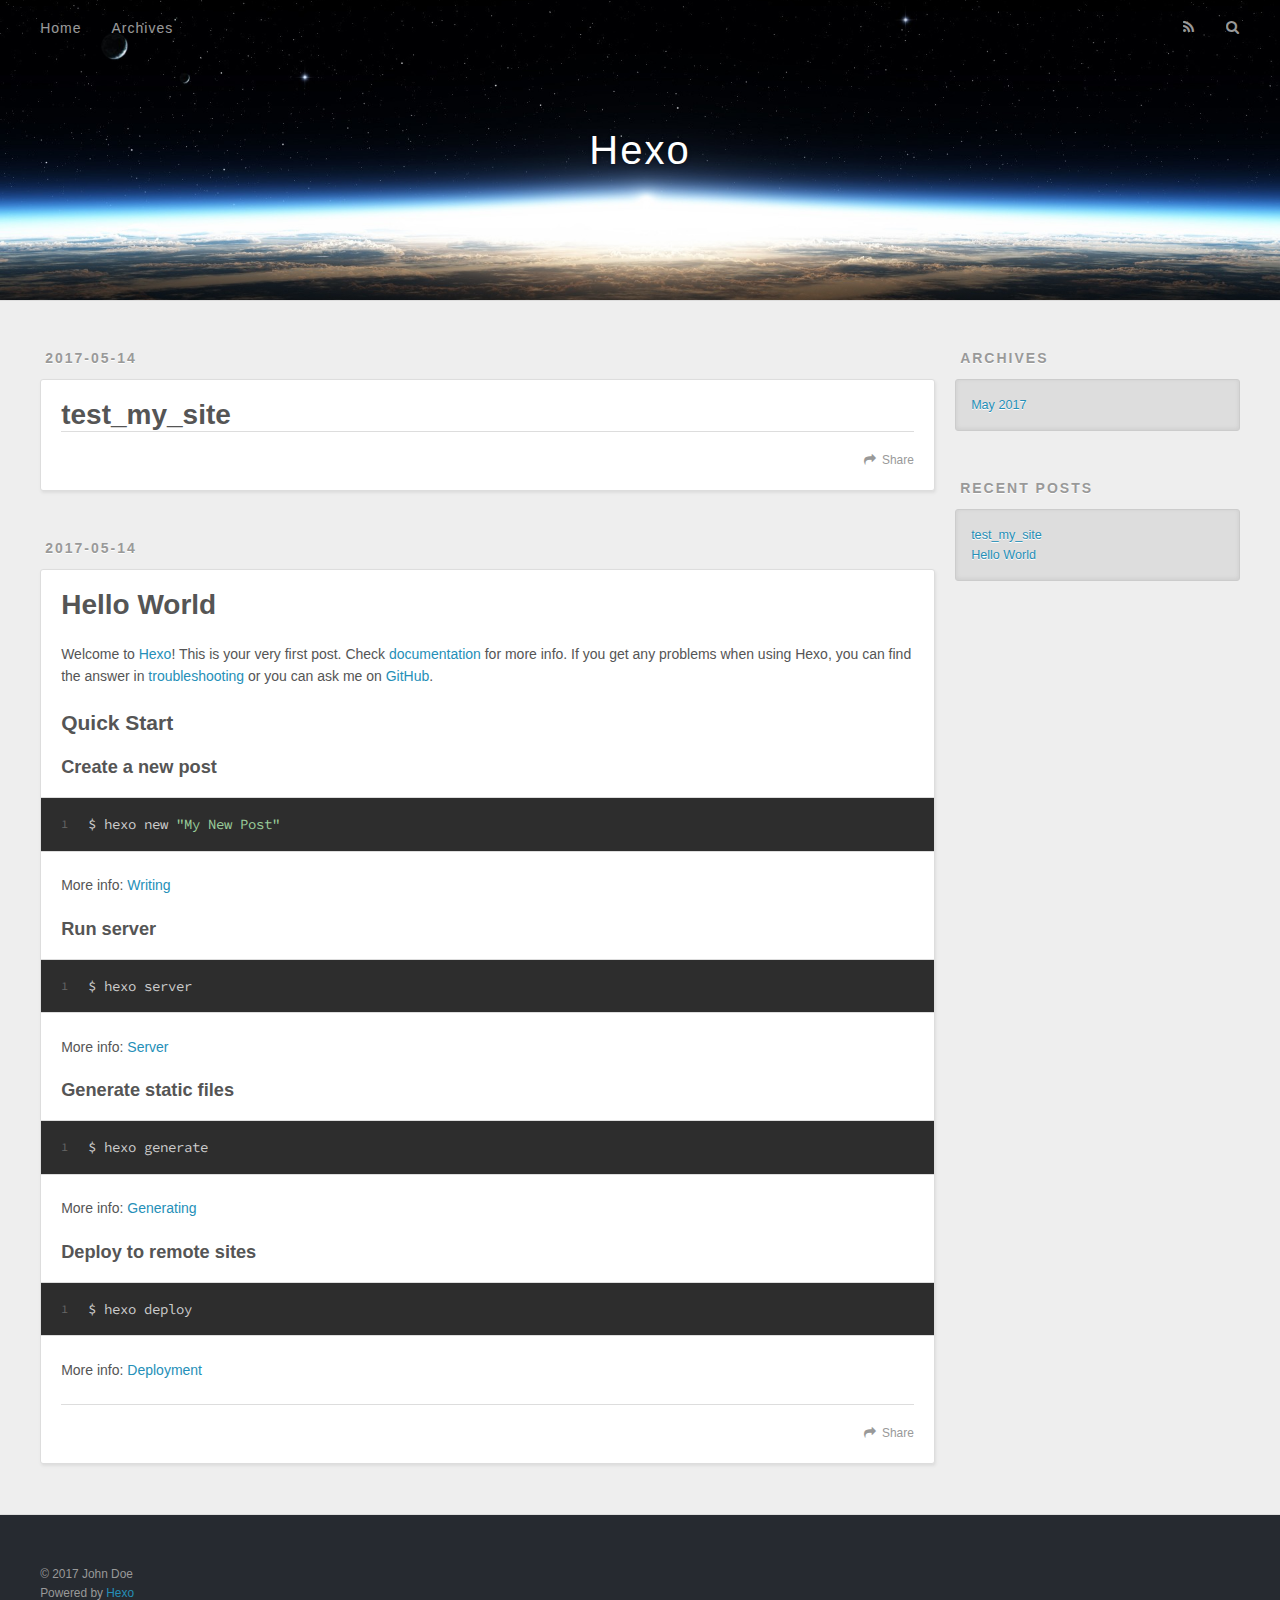
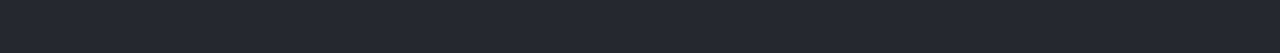
==== index.html @ 821f4740 "Site updated: 2017-05-14 15:27:19" ====
<!DOCTYPE html>
<html>
<head>
  <meta charset="utf-8">
  
  <title>Hexo</title>
  <meta name="viewport" content="width=device-width, initial-scale=1, maximum-scale=1">
  <meta property="og:type" content="website">
<meta property="og:title" content="Hexo">
<meta property="og:url" content="http://yoursite.com/index.html">
<meta property="og:site_name" content="Hexo">
<meta name="twitter:card" content="summary">
<meta name="twitter:title" content="Hexo">
  
    <link rel="alternate" href="/atom.xml" title="Hexo" type="application/atom+xml">
  
  
    <link rel="icon" href="/favicon.png">
  
  
    <link href="//fonts.googleapis.com/css?family=Source+Code+Pro" rel="stylesheet" type="text/css">
  
  <link rel="stylesheet" href="/css/style.css">
  

</head>

<body>
  <div id="container">
    <div id="wrap">
      <header id="header">
  <div id="banner"></div>
  <div id="header-outer" class="outer">
    <div id="header-title" class="inner">
      <h1 id="logo-wrap">
        <a href="/" id="logo">Hexo</a>
      </h1>
      
    </div>
    <div id="header-inner" class="inner">
      <nav id="main-nav">
        <a id="main-nav-toggle" class="nav-icon"></a>
        
          <a class="main-nav-link" href="/">Home</a>
        
          <a class="main-nav-link" href="/archives">Archives</a>
        
      </nav>
      <nav id="sub-nav">
        
          <a id="nav-rss-link" class="nav-icon" href="/atom.xml" title="RSS Feed"></a>
        
        <a id="nav-search-btn" class="nav-icon" title="Search"></a>
      </nav>
      <div id="search-form-wrap">
        <form action="//google.com/search" method="get" accept-charset="UTF-8" class="search-form"><input type="search" name="q" class="search-form-input" placeholder="Search"><button type="submit" class="search-form-submit">&#xF002;</button><input type="hidden" name="sitesearch" value="http://yoursite.com"></form>
      </div>
    </div>
  </div>
</header>
      <div class="outer">
        <section id="main">
  
    <article id="post-test-my-site" class="article article-type-post" itemscope itemprop="blogPost">
  <div class="article-meta">
    <a href="/2017/05/14/test-my-site/" class="article-date">
  <time datetime="2017-05-14T03:09:15.000Z" itemprop="datePublished">2017-05-14</time>
</a>
    
  </div>
  <div class="article-inner">
    
    
      <header class="article-header">
        
  
    <h1 itemprop="name">
      <a class="article-title" href="/2017/05/14/test-my-site/">test_my_site</a>
    </h1>
  

      </header>
    
    <div class="article-entry" itemprop="articleBody">
      
        
      
    </div>
    <footer class="article-footer">
      <a data-url="http://yoursite.com/2017/05/14/test-my-site/" data-id="cj2odo6770001tg55xmdi5996" class="article-share-link">Share</a>
      
      
    </footer>
  </div>
  
</article>


  
    <article id="post-hello-world" class="article article-type-post" itemscope itemprop="blogPost">
  <div class="article-meta">
    <a href="/2017/05/14/hello-world/" class="article-date">
  <time datetime="2017-05-14T03:07:50.000Z" itemprop="datePublished">2017-05-14</time>
</a>
    
  </div>
  <div class="article-inner">
    
    
      <header class="article-header">
        
  
    <h1 itemprop="name">
      <a class="article-title" href="/2017/05/14/hello-world/">Hello World</a>
    </h1>
  

      </header>
    
    <div class="article-entry" itemprop="articleBody">
      
        <p>Welcome to <a href="https://hexo.io/" target="_blank" rel="external">Hexo</a>! This is your very first post. Check <a href="https://hexo.io/docs/" target="_blank" rel="external">documentation</a> for more info. If you get any problems when using Hexo, you can find the answer in <a href="https://hexo.io/docs/troubleshooting.html" target="_blank" rel="external">troubleshooting</a> or you can ask me on <a href="https://github.com/hexojs/hexo/issues" target="_blank" rel="external">GitHub</a>.</p>
<h2 id="Quick-Start"><a href="#Quick-Start" class="headerlink" title="Quick Start"></a>Quick Start</h2><h3 id="Create-a-new-post"><a href="#Create-a-new-post" class="headerlink" title="Create a new post"></a>Create a new post</h3><figure class="highlight bash"><table><tr><td class="gutter"><pre><div class="line">1</div></pre></td><td class="code"><pre><div class="line">$ hexo new <span class="string">"My New Post"</span></div></pre></td></tr></table></figure>
<p>More info: <a href="https://hexo.io/docs/writing.html" target="_blank" rel="external">Writing</a></p>
<h3 id="Run-server"><a href="#Run-server" class="headerlink" title="Run server"></a>Run server</h3><figure class="highlight bash"><table><tr><td class="gutter"><pre><div class="line">1</div></pre></td><td class="code"><pre><div class="line">$ hexo server</div></pre></td></tr></table></figure>
<p>More info: <a href="https://hexo.io/docs/server.html" target="_blank" rel="external">Server</a></p>
<h3 id="Generate-static-files"><a href="#Generate-static-files" class="headerlink" title="Generate static files"></a>Generate static files</h3><figure class="highlight bash"><table><tr><td class="gutter"><pre><div class="line">1</div></pre></td><td class="code"><pre><div class="line">$ hexo generate</div></pre></td></tr></table></figure>
<p>More info: <a href="https://hexo.io/docs/generating.html" target="_blank" rel="external">Generating</a></p>
<h3 id="Deploy-to-remote-sites"><a href="#Deploy-to-remote-sites" class="headerlink" title="Deploy to remote sites"></a>Deploy to remote sites</h3><figure class="highlight bash"><table><tr><td class="gutter"><pre><div class="line">1</div></pre></td><td class="code"><pre><div class="line">$ hexo deploy</div></pre></td></tr></table></figure>
<p>More info: <a href="https://hexo.io/docs/deployment.html" target="_blank" rel="external">Deployment</a></p>

      
    </div>
    <footer class="article-footer">
      <a data-url="http://yoursite.com/2017/05/14/hello-world/" data-id="cj2odo6700000tg55n8n1qwb4" class="article-share-link">Share</a>
      
      
    </footer>
  </div>
  
</article>


  

</section>
        
          <aside id="sidebar">
  
    

  
    

  
    
  
    
  <div class="widget-wrap">
    <h3 class="widget-title">Archives</h3>
    <div class="widget">
      <ul class="archive-list"><li class="archive-list-item"><a class="archive-list-link" href="/archives/2017/05/">May 2017</a></li></ul>
    </div>
  </div>


  
    
  <div class="widget-wrap">
    <h3 class="widget-title">Recent Posts</h3>
    <div class="widget">
      <ul>
        
          <li>
            <a href="/2017/05/14/test-my-site/">test_my_site</a>
          </li>
        
          <li>
            <a href="/2017/05/14/hello-world/">Hello World</a>
          </li>
        
      </ul>
    </div>
  </div>

  
</aside>
        
      </div>
      <footer id="footer">
  
  <div class="outer">
    <div id="footer-info" class="inner">
      &copy; 2017 John Doe<br>
      Powered by <a href="http://hexo.io/" target="_blank">Hexo</a>
    </div>
  </div>
</footer>
    </div>
    <nav id="mobile-nav">
  
    <a href="/" class="mobile-nav-link">Home</a>
  
    <a href="/archives" class="mobile-nav-link">Archives</a>
  
</nav>
    

<script src="//ajax.googleapis.com/ajax/libs/jquery/2.0.3/jquery.min.js"></script>


  <link rel="stylesheet" href="/fancybox/jquery.fancybox.css">
  <script src="/fancybox/jquery.fancybox.pack.js"></script>


<script src="/js/script.js"></script>

  </div>
</body>
</html>
---- css/style.css ----
body {
  width: 100%;
}
body:before,
body:after {
  content: "";
  display: table;
}
body:after {
  clear: both;
}
html,
body,
div,
span,
applet,
object,
iframe,
h1,
h2,
h3,
h4,
h5,
h6,
p,
blockquote,
pre,
a,
abbr,
acronym,
address,
big,
cite,
code,
del,
dfn,
em,
img,
ins,
kbd,
q,
s,
samp,
small,
strike,
strong,
sub,
sup,
tt,
var,
dl,
dt,
dd,
ol,
ul,
li,
fieldset,
form,
label,
legend,
table,
caption,
tbody,
tfoot,
thead,
tr,
th,
td {
  margin: 0;
  padding: 0;
  border: 0;
  outline: 0;
  font-weight: inherit;
  font-style: inherit;
  font-family: inherit;
  font-size: 100%;
  vertical-align: baseline;
}
body {
  line-height: 1;
  color: #000;
  background: #fff;
}
ol,
ul {
  list-style: none;
}
table {
  border-collapse: separate;
  border-spacing: 0;
  vertical-align: middle;
}
caption,
th,
td {
  text-align: left;
  font-weight: normal;
  vertical-align: middle;
}
a img {
  border: none;
}
input,
button {
  margin: 0;
  padding: 0;
}
input::-moz-focus-inner,
button::-moz-focus-inner {
  border: 0;
  padding: 0;
}
@font-face {
  font-family: FontAwesome;
  font-style: normal;
  font-weight: normal;
  src: url("fonts/fontawesome-webfont.eot?v=#4.0.3");
  src: url("fonts/fontawesome-webfont.eot?#iefix&v=#4.0.3") format("embedded-opentype"), url("fonts/fontawesome-webfont.woff?v=#4.0.3") format("woff"), url("fonts/fontawesome-webfont.ttf?v=#4.0.3") format("truetype"), url("fonts/fontawesome-webfont.svg#fontawesomeregular?v=#4.0.3") format("svg");
}
html,
body,
#container {
  height: 100%;
}
body {
  background: #eee;
  font: 14px "Helvetica Neue", Helvetica, Arial, sans-serif;
  -webkit-text-size-adjust: 100%;
}
.outer {
  max-width: 1220px;
  margin: 0 auto;
  padding: 0 20px;
}
.outer:before,
.outer:after {
  content: "";
  display: table;
}
.outer:after {
  clear: both;
}
.inner {
  display: inline;
  float: left;
  width: 98.33333333333333%;
  margin: 0 0.833333333333333%;
}
.left,
.alignleft {
  float: left;
}
.right,
.alignright {
  float: right;
}
.clear {
  clear: both;
}
#container {
  position: relative;
}
.mobile-nav-on {
  overflow: hidden;
}
#wrap {
  height: 100%;
  width: 100%;
  position: absolute;
  top: 0;
  left: 0;
  -webkit-transition: 0.2s ease-out;
  -moz-transition: 0.2s ease-out;
  -ms-transition: 0.2s ease-out;
  transition: 0.2s ease-out;
  z-index: 1;
  background: #eee;
}
.mobile-nav-on #wrap {
  left: 280px;
}
@media screen and (min-width: 768px) {
  #main {
    display: inline;
    float: left;
    width: 73.33333333333333%;
    margin: 0 0.833333333333333%;
  }
}
.article-date,
.article-category-link,
.archive-year,
.widget-title {
  text-decoration: none;
  text-transform: uppercase;
  letter-spacing: 2px;
  color: #999;
  margin-bottom: 1em;
  margin-left: 5px;
  line-height: 1em;
  text-shadow: 0 1px #fff;
  font-weight: bold;
}
.article-inner,
.archive-article-inner {
  background: #fff;
  -webkit-box-shadow: 1px 2px 3px #ddd;
  box-shadow: 1px 2px 3px #ddd;
  border: 1px solid #ddd;
  border-radius: 3px;
}
.article-entry h1,
.widget h1 {
  font-size: 2em;
}
.article-entry h2,
.widget h2 {
  font-size: 1.5em;
}
.article-entry h3,
.widget h3 {
  font-size: 1.3em;
}
.article-entry h4,
.widget h4 {
  font-size: 1.2em;
}
.article-entry h5,
.widget h5 {
  font-size: 1em;
}
.article-entry h6,
.widget h6 {
  font-size: 1em;
  color: #999;
}
.article-entry hr,
.widget hr {
  border: 1px dashed #ddd;
}
.article-entry strong,
.widget strong {
  font-weight: bold;
}
.article-entry em,
.widget em,
.article-entry cite,
.widget cite {
  font-style: italic;
}
.article-entry sup,
.widget sup,
.article-entry sub,
.widget sub {
  font-size: 0.75em;
  line-height: 0;
  position: relative;
  vertical-align: baseline;
}
.article-entry sup,
.widget sup {
  top: -0.5em;
}
.article-entry sub,
.widget sub {
  bottom: -0.2em;
}
.article-entry small,
.widget small {
  font-size: 0.85em;
}
.article-entry acronym,
.widget acronym,
.article-entry abbr,
.widget abbr {
  border-bottom: 1px dotted;
}
.article-entry ul,
.widget ul,
.article-entry ol,
.widget ol,
.article-entry dl,
.widget dl {
  margin: 0 20px;
  line-height: 1.6em;
}
.article-entry ul ul,
.widget ul ul,
.article-entry ol ul,
.widget ol ul,
.article-entry ul ol,
.widget ul ol,
.article-entry ol ol,
.widget ol ol {
  margin-top: 0;
  margin-bottom: 0;
}
.article-entry ul,
.widget ul {
  list-style: disc;
}
.article-entry ol,
.widget ol {
  list-style: decimal;
}
.article-entry dt,
.widget dt {
  font-weight: bold;
}
#header {
  height: 300px;
  position: relative;
  border-bottom: 1px solid #ddd;
}
#header:before,
#header:after {
  content: "";
  position: absolute;
  left: 0;
  right: 0;
  height: 40px;
}
#header:before {
  top: 0;
  background: -webkit-linear-gradient(rgba(0,0,0,0.2), transparent);
  background: -moz-linear-gradient(rgba(0,0,0,0.2), transparent);
  background: -ms-linear-gradient(rgba(0,0,0,0.2), transparent);
  background: linear-gradient(rgba(0,0,0,0.2), transparent);
}
#header:after {
  bottom: 0;
  background: -webkit-linear-gradient(transparent, rgba(0,0,0,0.2));
  background: -moz-linear-gradient(transparent, rgba(0,0,0,0.2));
  background: -ms-linear-gradient(transparent, rgba(0,0,0,0.2));
  background: linear-gradient(transparent, rgba(0,0,0,0.2));
}
#header-outer {
  height: 100%;
  position: relative;
}
#header-inner {
  position: relative;
  overflow: hidden;
}
#banner {
  position: absolute;
  top: 0;
  left: 0;
  width: 100%;
  height: 100%;
  background: url("images/banner.jpg") center #000;
  -webkit-background-size: cover;
  -moz-background-size: cover;
  background-size: cover;
  z-index: -1;
}
#header-title {
  text-align: center;
  height: 40px;
  position: absolute;
  top: 50%;
  left: 0;
  margin-top: -20px;
}
#logo,
#subtitle {
  text-decoration: none;
  color: #fff;
  font-weight: 300;
  text-shadow: 0 1px 4px rgba(0,0,0,0.3);
}
#logo {
  font-size: 40px;
  line-height: 40px;
  letter-spacing: 2px;
}
#subtitle {
  font-size: 16px;
  line-height: 16px;
  letter-spacing: 1px;
}
#subtitle-wrap {
  margin-top: 16px;
}
#main-nav {
  float: left;
  margin-left: -15px;
}
.nav-icon,
.main-nav-link {
  float: left;
  color: #fff;
  opacity: 0.6;
  text-decoration: none;
  text-shadow: 0 1px rgba(0,0,0,0.2);
  -webkit-transition: opacity 0.2s;
  -moz-transition: opacity 0.2s;
  -ms-transition: opacity 0.2s;
  transition: opacity 0.2s;
  display: block;
  padding: 20px 15px;
}
.nav-icon:hover,
.main-nav-link:hover {
  opacity: 1;
}
.nav-icon {
  font-family: FontAwesome;
  text-align: center;
  font-size: 14px;
  width: 14px;
  height: 14px;
  padding: 20px 15px;
  position: relative;
  cursor: pointer;
}
.main-nav-link {
  font-weight: 300;
  letter-spacing: 1px;
}
@media screen and (max-width: 479px) {
  .main-nav-link {
    display: none;
  }
}
#main-nav-toggle {
  display: none;
}
#main-nav-toggle:before {
  content: "\f0c9";
}
@media screen and (max-width: 479px) {
  #main-nav-toggle {
    display: block;
  }
}
#sub-nav {
  float: right;
  margin-right: -15px;
}
#nav-rss-link:before {
  content: "\f09e";
}
#nav-search-btn:before {
  content: "\f002";
}
#search-form-wrap {
  position: absolute;
  top: 15px;
  width: 150px;
  height: 30px;
  right: -150px;
  opacity: 0;
  -webkit-transition: 0.2s ease-out;
  -moz-transition: 0.2s ease-out;
  -ms-transition: 0.2s ease-out;
  transition: 0.2s ease-out;
}
#search-form-wrap.on {
  opacity: 1;
  right: 0;
}
@media screen and (max-width: 479px) {
  #search-form-wrap {
    width: 100%;
    right: -100%;
  }
}
.search-form {
  position: absolute;
  top: 0;
  left: 0;
  right: 0;
  background: #fff;
  padding: 5px 15px;
  border-radius: 15px;
  -webkit-box-shadow: 0 0 10px rgba(0,0,0,0.3);
  box-shadow: 0 0 10px rgba(0,0,0,0.3);
}
.search-form-input {
  border: none;
  background: none;
  color: #555;
  width: 100%;
  font: 13px "Helvetica Neue", Helvetica, Arial, sans-serif;
  outline: none;
}
.search-form-input::-webkit-search-results-decoration,
.search-form-input::-webkit-search-cancel-button {
  -webkit-appearance: none;
}
.search-form-submit {
  position: absolute;
  top: 50%;
  right: 10px;
  margin-top: -7px;
  font: 13px FontAwesome;
  border: none;
  background: none;
  color: #bbb;
  cursor: pointer;
}
.search-form-submit:hover,
.search-form-submit:focus {
  color: #777;
}
.article {
  margin: 50px 0;
}
.article-inner {
  overflow: hidden;
}
.article-meta:before,
.article-meta:after {
  content: "";
  display: table;
}
.article-meta:after {
  clear: both;
}
.article-date {
  float: left;
}
.article-category {
  float: left;
  line-height: 1em;
  color: #ccc;
  text-shadow: 0 1px #fff;
  margin-left: 8px;
}
.article-category:before {
  content: "\2022";
}
.article-category-link {
  margin: 0 12px 1em;
}
.article-header {
  padding: 20px 20px 0;
}
.article-title {
  text-decoration: none;
  font-size: 2em;
  font-weight: bold;
  color: #555;
  line-height: 1.1em;
  -webkit-transition: color 0.2s;
  -moz-transition: color 0.2s;
  -ms-transition: color 0.2s;
  transition: color 0.2s;
}
a.article-title:hover {
  color: #258fb8;
}
.article-entry {
  color: #555;
  padding: 0 20px;
}
.article-entry:before,
.article-entry:after {
  content: "";
  display: table;
}
.article-entry:after {
  clear: both;
}
.article-entry p,
.article-entry table {
  line-height: 1.6em;
  margin: 1.6em 0;
}
.article-entry h1,
.article-entry h2,
.article-entry h3,
.article-entry h4,
.article-entry h5,
.article-entry h6 {
  font-weight: bold;
}
.article-entry h1,
.article-entry h2,
.article-entry h3,
.article-entry h4,
.article-entry h5,
.article-entry h6 {
  line-height: 1.1em;
  margin: 1.1em 0;
}
.article-entry a {
  color: #258fb8;
  text-decoration: none;
}
.article-entry a:hover {
  text-decoration: underline;
}
.article-entry ul,
.article-entry ol,
.article-entry dl {
  margin-top: 1.6em;
  margin-bottom: 1.6em;
}
.article-entry img,
.article-entry video {
  max-width: 100%;
  height: auto;
  display: block;
  margin: auto;
}
.article-entry iframe {
  border: none;
}
.article-entry table {
  width: 100%;
  border-collapse: collapse;
  border-spacing: 0;
}
.article-entry th {
  font-weight: bold;
  border-bottom: 3px solid #ddd;
  padding-bottom: 0.5em;
}
.article-entry td {
  border-bottom: 1px solid #ddd;
  padding: 10px 0;
}
.article-entry blockquote {
  font-family: Georgia, "Times New Roman", serif;
  font-size: 1.4em;
  margin: 1.6em 20px;
  text-align: center;
}
.article-entry blockquote footer {
  font-size: 14px;
  margin: 1.6em 0;
  font-family: "Helvetica Neue", Helvetica, Arial, sans-serif;
}
.article-entry blockquote footer cite:before {
  content: "—";
  padding: 0 0.5em;
}
.article-entry .pullquote {
  text-align: left;
  width: 45%;
  margin: 0;
}
.article-entry .pullquote.left {
  margin-left: 0.5em;
  margin-right: 1em;
}
.article-entry .pullquote.right {
  margin-right: 0.5em;
  margin-left: 1em;
}
.article-entry .caption {
  color: #999;
  display: block;
  font-size: 0.9em;
  margin-top: 0.5em;
  position: relative;
  text-align: center;
}
.article-entry .video-container {
  position: relative;
  padding-top: 56.25%;
  height: 0;
  overflow: hidden;
}
.article-entry .video-container iframe,
.article-entry .video-container object,
.article-entry .video-container embed {
  position: absolute;
  top: 0;
  left: 0;
  width: 100%;
  height: 100%;
  margin-top: 0;
}
.article-more-link a {
  display: inline-block;
  line-height: 1em;
  padding: 6px 15px;
  border-radius: 15px;
  background: #eee;
  color: #999;
  text-shadow: 0 1px #fff;
  text-decoration: none;
}
.article-more-link a:hover {
  background: #258fb8;
  color: #fff;
  text-decoration: none;
  text-shadow: 0 1px #1e7293;
}
.article-footer {
  font-size: 0.85em;
  line-height: 1.6em;
  border-top: 1px solid #ddd;
  padding-top: 1.6em;
  margin: 0 20px 20px;
}
.article-footer:before,
.article-footer:after {
  content: "";
  display: table;
}
.article-footer:after {
  clear: both;
}
.article-footer a {
  color: #999;
  text-decoration: none;
}
.article-footer a:hover {
  color: #555;
}
.article-tag-list-item {
  float: left;
  margin-right: 10px;
}
.article-tag-list-link:before {
  content: "#";
}
.article-comment-link {
  float: right;
}
.article-comment-link:before {
  content: "\f075";
  font-family: FontAwesome;
  padding-right: 8px;
}
.article-share-link {
  cursor: pointer;
  float: right;
  margin-left: 20px;
}
.article-share-link:before {
  content: "\f064";
  font-family: FontAwesome;
  padding-right: 6px;
}
#article-nav {
  position: relative;
}
#article-nav:before,
#article-nav:after {
  content: "";
  display: table;
}
#article-nav:after {
  clear: both;
}
@media screen and (min-width: 768px) {
  #article-nav {
    margin: 50px 0;
  }
  #article-nav:before {
    width: 8px;
    height: 8px;
    position: absolute;
    top: 50%;
    left: 50%;
    margin-top: -4px;
    margin-left: -4px;
    content: "";
    border-radius: 50%;
    background: #ddd;
    -webkit-box-shadow: 0 1px 2px #fff;
    box-shadow: 0 1px 2px #fff;
  }
}
.article-nav-link-wrap {
  text-decoration: none;
  text-shadow: 0 1px #fff;
  color: #999;
  -webkit-box-sizing: border-box;
  -moz-box-sizing: border-box;
  box-sizing: border-box;
  margin-top: 50px;
  text-align: center;
  display: block;
}
.article-nav-link-wrap:hover {
  color: #555;
}
@media screen and (min-width: 768px) {
  .article-nav-link-wrap {
    width: 50%;
    margin-top: 0;
  }
}
@media screen and (min-width: 768px) {
  #article-nav-newer {
    float: left;
    text-align: right;
    padding-right: 20px;
  }
}
@media screen and (min-width: 768px) {
  #article-nav-older {
    float: right;
    text-align: left;
    padding-left: 20px;
  }
}
.article-nav-caption {
  text-transform: uppercase;
  letter-spacing: 2px;
  color: #ddd;
  line-height: 1em;
  font-weight: bold;
}
#article-nav-newer .article-nav-caption {
  margin-right: -2px;
}
.article-nav-title {
  font-size: 0.85em;
  line-height: 1.6em;
  margin-top: 0.5em;
}
.article-share-box {
  position: absolute;
  display: none;
  background: #fff;
  -webkit-box-shadow: 1px 2px 10px rgba(0,0,0,0.2);
  box-shadow: 1px 2px 10px rgba(0,0,0,0.2);
  border-radius: 3px;
  margin-left: -145px;
  overflow: hidden;
  z-index: 1;
}
.article-share-box.on {
  display: block;
}
.article-share-input {
  width: 100%;
  background: none;
  -webkit-box-sizing: border-box;
  -moz-box-sizing: border-box;
  box-sizing: border-box;
  font: 14px "Helvetica Neue", Helvetica, Arial, sans-serif;
  padding: 0 15px;
  color: #555;
  outline: none;
  border: 1px solid #ddd;
  border-radius: 3px 3px 0 0;
  height: 36px;
  line-height: 36px;
}
.article-share-links {
  background: #eee;
}
.article-share-links:before,
.article-share-links:after {
  content: "";
  display: table;
}
.article-share-links:after {
  clear: both;
}
.article-share-twitter,
.article-share-facebook,
.article-share-pinterest,
.article-share-google {
  width: 50px;
  height: 36px;
  display: block;
  float: left;
  position: relative;
  color: #999;
  text-shadow: 0 1px #fff;
}
.article-share-twitter:before,
.article-share-facebook:before,
.article-share-pinterest:before,
.article-share-google:before {
  font-size: 20px;
  font-family: FontAwesome;
  width: 20px;
  height: 20px;
  position: absolute;
  top: 50%;
  left: 50%;
  margin-top: -10px;
  margin-left: -10px;
  text-align: center;
}
.article-share-twitter:hover,
.article-share-facebook:hover,
.article-share-pinterest:hover,
.article-share-google:hover {
  color: #fff;
}
.article-share-twitter:before {
  content: "\f099";
}
.article-share-twitter:hover {
  background: #00aced;
  text-shadow: 0 1px #008abe;
}
.article-share-facebook:before {
  content: "\f09a";
}
.article-share-facebook:hover {
  background: #3b5998;
  text-shadow: 0 1px #2f477a;
}
.article-share-pinterest:before {
  content: "\f0d2";
}
.article-share-pinterest:hover {
  background: #cb2027;
  text-shadow: 0 1px #a21a1f;
}
.article-share-google:before {
  content: "\f0d5";
}
.article-share-google:hover {
  background: #dd4b39;
  text-shadow: 0 1px #be3221;
}
.article-gallery {
  background: #000;
  position: relative;
}
.article-gallery-photos {
  position: relative;
  overflow: hidden;
}
.article-gallery-img {
  display: none;
  max-width: 100%;
}
.article-gallery-img:first-child {
  display: block;
}
.article-gallery-img.loaded {
  position: absolute;
  display: block;
}
.article-gallery-img img {
  display: block;
  max-width: 100%;
  margin: 0 auto;
}
#comments {
  background: #fff;
  -webkit-box-shadow: 1px 2px 3px #ddd;
  box-shadow: 1px 2px 3px #ddd;
  padding: 20px;
  border: 1px solid #ddd;
  border-radius: 3px;
  margin: 50px 0;
}
#comments a {
  color: #258fb8;
}
.archives-wrap {
  margin: 50px 0;
}
.archives:before,
.archives:after {
  content: "";
  display: table;
}
.archives:after {
  clear: both;
}
.archive-year-wrap {
  margin-bottom: 1em;
}
.archives {
  -webkit-column-gap: 10px;
  -moz-column-gap: 10px;
  column-gap: 10px;
}
@media screen and (min-width: 480px) and (max-width: 767px) {
  .archives {
    -webkit-column-count: 2;
    -moz-column-count: 2;
    column-count: 2;
  }
}
@media screen and (min-width: 768px) {
  .archives {
    -webkit-column-count: 3;
    -moz-column-count: 3;
    column-count: 3;
  }
}
.archive-article {
  -webkit-column-break-inside: avoid;
  page-break-inside: avoid;
  overflow: hidden;
  break-inside: avoid-column;
}
.archive-article-inner {
  padding: 10px;
  margin-bottom: 15px;
}
.archive-article-title {
  text-decoration: none;
  font-weight: bold;
  color: #555;
  -webkit-transition: color 0.2s;
  -moz-transition: color 0.2s;
  -ms-transition: color 0.2s;
  transition: color 0.2s;
  line-height: 1.6em;
}
.archive-article-title:hover {
  color: #258fb8;
}
.archive-article-footer {
  margin-top: 1em;
}
.archive-article-date {
  color: #999;
  text-decoration: none;
  font-size: 0.85em;
  line-height: 1em;
  margin-bottom: 0.5em;
  display: block;
}
#page-nav {
  margin: 50px auto;
  background: #fff;
  -webkit-box-shadow: 1px 2px 3px #ddd;
  box-shadow: 1px 2px 3px #ddd;
  border: 1px solid #ddd;
  border-radius: 3px;
  text-align: center;
  color: #999;
  overflow: hidden;
}
#page-nav:before,
#page-nav:after {
  content: "";
  display: table;
}
#page-nav:after {
  clear: both;
}
#page-nav a,
#page-nav span {
  padding: 10px 20px;
  line-height: 1;
  height: 2ex;
}
#page-nav a {
  color: #999;
  text-decoration: none;
}
#page-nav a:hover {
  background: #999;
  color: #fff;
}
#page-nav .prev {
  float: left;
}
#page-nav .next {
  float: right;
}
#page-nav .page-number {
  display: inline-block;
}
@media screen and (max-width: 479px) {
  #page-nav .page-number {
    display: none;
  }
}
#page-nav .current {
  color: #555;
  font-weight: bold;
}
#page-nav .space {
  color: #ddd;
}
#footer {
  background: #262a30;
  padding: 50px 0;
  border-top: 1px solid #ddd;
  color: #999;
}
#footer a {
  color: #258fb8;
  text-decoration: none;
}
#footer a:hover {
  text-decoration: underline;
}
#footer-info {
  line-height: 1.6em;
  font-size: 0.85em;
}
.article-entry pre,
.article-entry .highlight {
  background: #2d2d2d;
  margin: 0 -20px;
  padding: 15px 20px;
  border-style: solid;
  border-color: #ddd;
  border-width: 1px 0;
  overflow: auto;
  color: #ccc;
  line-height: 22.400000000000002px;
}
.article-entry .highlight .gutter pre,
.article-entry .gist .gist-file .gist-data .line-numbers {
  color: #666;
  font-size: 0.85em;
}
.article-entry pre,
.article-entry code {
  font-family: "Source Code Pro", Consolas, Monaco, Menlo, Consolas, monospace;
}
.article-entry code {
  background: #eee;
  text-shadow: 0 1px #fff;
  padding: 0 0.3em;
}
.article-entry pre code {
  background: none;
  text-shadow: none;
  padding: 0;
}
.article-entry .highlight pre {
  border: none;
  margin: 0;
  padding: 0;
}
.article-entry .highlight table {
  margin: 0;
  width: auto;
}
.article-entry .highlight td {
  border: none;
  padding: 0;
}
.article-entry .highlight figcaption {
  font-size: 0.85em;
  color: #999;
  line-height: 1em;
  margin-bottom: 1em;
}
.article-entry .highlight figcaption:before,
.article-entry .highlight figcaption:after {
  content: "";
  display: table;
}
.article-entry .highlight figcaption:after {
  clear: both;
}
.article-entry .highlight figcaption a {
  float: right;
}
.article-entry .highlight .gutter pre {
  text-align: right;
  padding-right: 20px;
}
.article-entry .highlight .line {
  height: 22.400000000000002px;
}
.article-entry .highlight .line.marked {
  background: #515151;
}
.article-entry .gist {
  margin: 0 -20px;
  border-style: solid;
  border-color: #ddd;
  border-width: 1px 0;
  background: #2d2d2d;
  padding: 15px 20px 15px 0;
}
.article-entry .gist .gist-file {
  border: none;
  font-family: "Source Code Pro", Consolas, Monaco, Menlo, Consolas, monospace;
  margin: 0;
}
.article-entry .gist .gist-file .gist-data {
  background: none;
  border: none;
}
.article-entry .gist .gist-file .gist-data .line-numbers {
  background: none;
  border: none;
  padding: 0 20px 0 0;
}
.article-entry .gist .gist-file .gist-data .line-data {
  padding: 0 !important;
}
.article-entry .gist .gist-file .highlight {
  margin: 0;
  padding: 0;
  border: none;
}
.article-entry .gist .gist-file .gist-meta {
  background: #2d2d2d;
  color: #999;
  font: 0.85em "Helvetica Neue", Helvetica, Arial, sans-serif;
  text-shadow: 0 0;
  padding: 0;
  margin-top: 1em;
  margin-left: 20px;
}
.article-entry .gist .gist-file .gist-meta a {
  color: #258fb8;
  font-weight: normal;
}
.article-entry .gist .gist-file .gist-meta a:hover {
  text-decoration: underline;
}
pre .comment,
pre .title {
  color: #999;
}
pre .variable,
pre .attribute,
pre .tag,
pre .regexp,
pre .ruby .constant,
pre .xml .tag .title,
pre .xml .pi,
pre .xml .doctype,
pre .html .doctype,
pre .css .id,
pre .css .class,
pre .css .pseudo {
  color: #f2777a;
}
pre .number,
pre .preprocessor,
pre .built_in,
pre .literal,
pre .params,
pre .constant {
  color: #f99157;
}
pre .class,
pre .ruby .class .title,
pre .css .rules .attribute {
  color: #9c9;
}
pre .string,
pre .value,
pre .inheritance,
pre .header,
pre .ruby .symbol,
pre .xml .cdata {
  color: #9c9;
}
pre .css .hexcolor {
  color: #6cc;
}
pre .function,
pre .python .decorator,
pre .python .title,
pre .ruby .function .title,
pre .ruby .title .keyword,
pre .perl .sub,
pre .javascript .title,
pre .coffeescript .title {
  color: #69c;
}
pre .keyword,
pre .javascript .function {
  color: #c9c;
}
@media screen and (max-width: 479px) {
  #mobile-nav {
    position: absolute;
    top: 0;
    left: 0;
    width: 280px;
    height: 100%;
    background: #191919;
    border-right: 1px solid #fff;
  }
}
@media screen and (max-width: 479px) {
  .mobile-nav-link {
    display: block;
    color: #999;
    text-decoration: none;
    padding: 15px 20px;
    font-weight: bold;
  }
  .mobile-nav-link:hover {
    color: #fff;
  }
}
@media screen and (min-width: 768px) {
  #sidebar {
    display: inline;
    float: left;
    width: 23.333333333333332%;
    margin: 0 0.833333333333333%;
  }
}
.widget-wrap {
  margin: 50px 0;
}
.widget {
  color: #777;
  text-shadow: 0 1px #fff;
  background: #ddd;
  -webkit-box-shadow: 0 -1px 4px #ccc inset;
  box-shadow: 0 -1px 4px #ccc inset;
  border: 1px solid #ccc;
  padding: 15px;
  border-radius: 3px;
}
.widget a {
  color: #258fb8;
  text-decoration: none;
}
.widget a:hover {
  text-decoration: underline;
}
.widget ul ul,
.widget ol ul,
.widget dl ul,
.widget ul ol,
.widget ol ol,
.widget dl ol,
.widget ul dl,
.widget ol dl,
.widget dl dl {
  margin-left: 15px;
  list-style: disc;
}
.widget {
  line-height: 1.6em;
  word-wrap: break-word;
  font-size: 0.9em;
}
.widget ul,
.widget ol {
  list-style: none;
  margin: 0;
}
.widget ul ul,
.widget ol ul,
.widget ul ol,
.widget ol ol {
  margin: 0 20px;
}
.widget ul ul,
.widget ol ul {
  list-style: disc;
}
.widget ul ol,
.widget ol ol {
  list-style: decimal;
}
.category-list-count,
.tag-list-count,
.archive-list-count {
  padding-left: 5px;
  color: #999;
  font-size: 0.85em;
}
.category-list-count:before,
.tag-list-count:before,
.archive-list-count:before {
  content: "(";
}
.category-list-count:after,
.tag-list-count:after,
.archive-list-count:after {
  content: ")";
}
.tagcloud a {
  margin-right: 5px;
  display: inline-block;
}
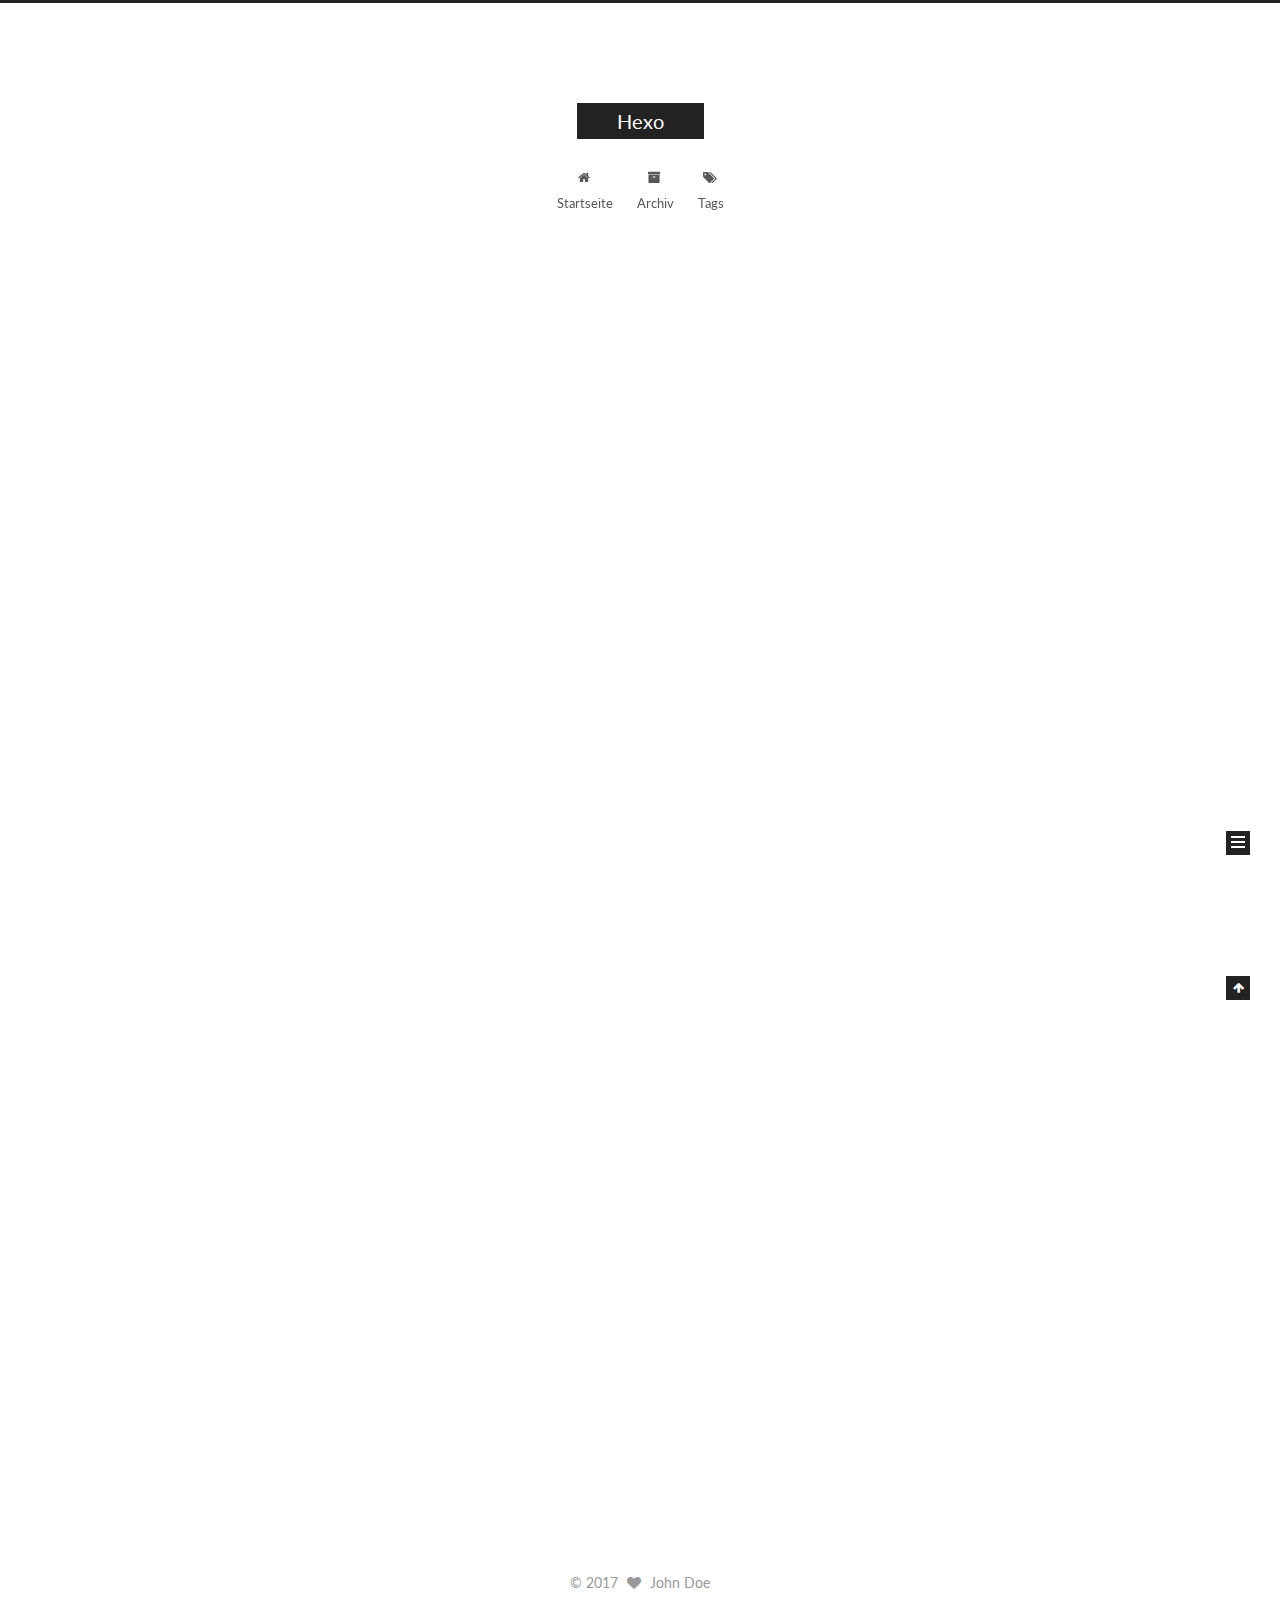
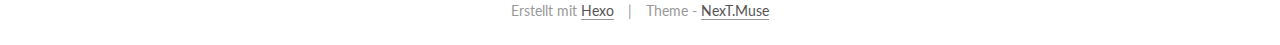
==== commit 3567cf57: "Site updated: 2017-05-22 14:53:18" ====
--- a/index.html
+++ b/index.html
@@ -1,125 +1,436 @@
-<!DOCTYPE html>
-<html>
+<!doctype html>
+
+
+
+  
+
+
+<html class="theme-next muse use-motion" lang="">
 <head>
-  <meta charset="utf-8">
-  
-  <title>Hexo</title>
-  <meta name="viewport" content="width=device-width, initial-scale=1, maximum-scale=1">
-  <meta property="og:type" content="website">
+  <meta charset="UTF-8"/>
+<meta http-equiv="X-UA-Compatible" content="IE=edge" />
+<meta name="viewport" content="width=device-width, initial-scale=1, maximum-scale=1"/>
+
+
+
+
+
+
+<meta http-equiv="Cache-Control" content="no-transform" />
+<meta http-equiv="Cache-Control" content="no-siteapp" />
+
+
+
+
+
+
+
+
+
+
+
+
+
+
+
+  
+  
+  <link href="/lib/fancybox/source/jquery.fancybox.css?v=2.1.5" rel="stylesheet" type="text/css" />
+
+
+
+
+  
+  
+  
+  
+
+  
+    
+    
+  
+
+  
+
+  
+
+  
+
+  
+
+  
+    
+    
+    <link href="//fonts.googleapis.com/css?family=Lato:300,300italic,400,400italic,700,700italic&subset=latin,latin-ext" rel="stylesheet" type="text/css">
+  
+
+
+
+
+
+
+<link href="/lib/font-awesome/css/font-awesome.min.css?v=4.6.2" rel="stylesheet" type="text/css" />
+
+<link href="/css/main.css?v=5.1.1" rel="stylesheet" type="text/css" />
+
+
+  <meta name="keywords" content="Hexo, NexT" />
+
+
+
+
+
+
+
+
+  <link rel="shortcut icon" type="image/x-icon" href="/favicon.ico?v=5.1.1" />
+
+
+
+
+
+
+<meta property="og:type" content="website">
 <meta property="og:title" content="Hexo">
 <meta property="og:url" content="http://yoursite.com/index.html">
 <meta property="og:site_name" content="Hexo">
 <meta name="twitter:card" content="summary">
 <meta name="twitter:title" content="Hexo">
-  
-    <link rel="alternate" href="/atom.xml" title="Hexo" type="application/atom+xml">
-  
-  
-    <link rel="icon" href="/favicon.png">
-  
-  
-    <link href="//fonts.googleapis.com/css?family=Source+Code+Pro" rel="stylesheet" type="text/css">
-  
-  <link rel="stylesheet" href="/css/style.css">
-  
-
+
+
+
+<script type="text/javascript" id="hexo.configurations">
+  var NexT = window.NexT || {};
+  var CONFIG = {
+    root: '/',
+    scheme: 'Muse',
+    sidebar: {"position":"left","display":"post","offset":12,"offset_float":0,"b2t":false,"scrollpercent":false},
+    fancybox: true,
+    motion: true,
+    duoshuo: {
+      userId: '0',
+      author: 'Author'
+    },
+    algolia: {
+      applicationID: '',
+      apiKey: '',
+      indexName: '',
+      hits: {"per_page":10},
+      labels: {"input_placeholder":"Search for Posts","hits_empty":"We didn't find any results for the search: ${query}","hits_stats":"${hits} results found in ${time} ms"}
+    }
+  };
+</script>
+
+
+
+  <link rel="canonical" href="http://yoursite.com/"/>
+
+
+
+
+
+  <title>Hexo</title>
 </head>
 
-<body>
-  <div id="container">
-    <div id="wrap">
-      <header id="header">
-  <div id="banner"></div>
-  <div id="header-outer" class="outer">
-    <div id="header-title" class="inner">
-      <h1 id="logo-wrap">
-        <a href="/" id="logo">Hexo</a>
-      </h1>
-      
-    </div>
-    <div id="header-inner" class="inner">
-      <nav id="main-nav">
-        <a id="main-nav-toggle" class="nav-icon"></a>
-        
-          <a class="main-nav-link" href="/">Home</a>
-        
-          <a class="main-nav-link" href="/archives">Archives</a>
-        
-      </nav>
-      <nav id="sub-nav">
-        
-          <a id="nav-rss-link" class="nav-icon" href="/atom.xml" title="RSS Feed"></a>
-        
-        <a id="nav-search-btn" class="nav-icon" title="Search"></a>
-      </nav>
-      <div id="search-form-wrap">
-        <form action="//google.com/search" method="get" accept-charset="UTF-8" class="search-form"><input type="search" name="q" class="search-form-input" placeholder="Search"><button type="submit" class="search-form-submit">&#xF002;</button><input type="hidden" name="sitesearch" value="http://yoursite.com"></form>
-      </div>
-    </div>
+<body itemscope itemtype="http://schema.org/WebPage" lang="">
+
+  
+
+
+
+
+
+
+
+
+
+
+
+
+
+
+
+  
+  
+    
+  
+
+  <div class="container sidebar-position-left 
+   page-home 
+ ">
+    <div class="headband"></div>
+
+    <header id="header" class="header" itemscope itemtype="http://schema.org/WPHeader">
+      <div class="header-inner"><div class="site-brand-wrapper">
+  <div class="site-meta ">
+    
+
+    <div class="custom-logo-site-title">
+      <a href="/"  class="brand" rel="start">
+        <span class="logo-line-before"><i></i></span>
+        <span class="site-title">Hexo</span>
+        <span class="logo-line-after"><i></i></span>
+      </a>
+    </div>
+      
+        <p class="site-subtitle"></p>
+      
   </div>
-</header>
-      <div class="outer">
-        <section id="main">
-  
-    <article id="post-test-my-site" class="article article-type-post" itemscope itemprop="blogPost">
-  <div class="article-meta">
-    <a href="/2017/05/14/test-my-site/" class="article-date">
-  <time datetime="2017-05-14T03:09:15.000Z" itemprop="datePublished">2017-05-14</time>
-</a>
-    
+
+  <div class="site-nav-toggle">
+    <button>
+      <span class="btn-bar"></span>
+      <span class="btn-bar"></span>
+      <span class="btn-bar"></span>
+    </button>
   </div>
-  <div class="article-inner">
-    
-    
-      <header class="article-header">
-        
-  
-    <h1 itemprop="name">
-      <a class="article-title" href="/2017/05/14/test-my-site/">test_my_site</a>
-    </h1>
-  
-
+</div>
+
+<nav class="site-nav">
+  
+
+  
+    <ul id="menu" class="menu">
+      
+        
+        <li class="menu-item menu-item-home">
+          <a href="/" rel="section">
+            
+              <i class="menu-item-icon fa fa-fw fa-home"></i> <br />
+            
+            Startseite
+          </a>
+        </li>
+      
+        
+        <li class="menu-item menu-item-archives">
+          <a href="/archives" rel="section">
+            
+              <i class="menu-item-icon fa fa-fw fa-archive"></i> <br />
+            
+            Archiv
+          </a>
+        </li>
+      
+        
+        <li class="menu-item menu-item-tags">
+          <a href="/tags" rel="section">
+            
+              <i class="menu-item-icon fa fa-fw fa-tags"></i> <br />
+            
+            Tags
+          </a>
+        </li>
+      
+
+      
+    </ul>
+  
+
+  
+</nav>
+
+
+
+ </div>
+    </header>
+
+    <main id="main" class="main">
+      <div class="main-inner">
+        <div class="content-wrap">
+          <div id="content" class="content">
+            
+  <section id="posts" class="posts-expand">
+    
+      
+
+  
+
+  
+  
+  
+
+  <article class="post post-type-normal " itemscope itemtype="http://schema.org/Article">
+    <link itemprop="mainEntityOfPage" href="http://yoursite.com/2017/05/14/test-my-site/">
+
+    <span hidden itemprop="author" itemscope itemtype="http://schema.org/Person">
+      <meta itemprop="name" content="John Doe">
+      <meta itemprop="description" content="">
+      <meta itemprop="image" content="/images/avatar.gif">
+    </span>
+
+    <span hidden itemprop="publisher" itemscope itemtype="http://schema.org/Organization">
+      <meta itemprop="name" content="Hexo">
+    </span>
+
+    
+      <header class="post-header">
+
+        
+        
+          <h1 class="post-title" itemprop="name headline">
+                
+                <a class="post-title-link" href="/2017/05/14/test-my-site/" itemprop="url">test_my_site</a></h1>
+        
+
+        <div class="post-meta">
+          <span class="post-time">
+            
+              <span class="post-meta-item-icon">
+                <i class="fa fa-calendar-o"></i>
+              </span>
+              
+                <span class="post-meta-item-text">Veröffentlicht am</span>
+              
+              <time title="Post created" itemprop="dateCreated datePublished" datetime="2017-05-14T11:09:15+08:00">
+                2017-05-14
+              </time>
+            
+
+            
+
+            
+          </span>
+
+          
+
+          
+            
+          
+
+          
+          
+
+          
+
+          
+
+          
+
+        </div>
       </header>
     
-    <div class="article-entry" itemprop="articleBody">
-      
-        
-      
-    </div>
-    <footer class="article-footer">
-      <a data-url="http://yoursite.com/2017/05/14/test-my-site/" data-id="cj2odo6770001tg55xmdi5996" class="article-share-link">Share</a>
-      
+
+    <div class="post-body" itemprop="articleBody">
+
+      
+      
+
+      
+        
+          
+            
+          
+        
+      
+    </div>
+
+    <div>
+      
+    </div>
+
+    <div>
+      
+    </div>
+
+    <div>
+      
+    </div>
+
+    <footer class="post-footer">
+      
+
+      
+
+      
+
+      
+      
+        <div class="post-eof"></div>
       
     </footer>
-  </div>
-  
-</article>
-
-
-  
-    <article id="post-hello-world" class="article article-type-post" itemscope itemprop="blogPost">
-  <div class="article-meta">
-    <a href="/2017/05/14/hello-world/" class="article-date">
-  <time datetime="2017-05-14T03:07:50.000Z" itemprop="datePublished">2017-05-14</time>
-</a>
-    
-  </div>
-  <div class="article-inner">
-    
-    
-      <header class="article-header">
-        
-  
-    <h1 itemprop="name">
-      <a class="article-title" href="/2017/05/14/hello-world/">Hello World</a>
-    </h1>
-  
-
+  </article>
+
+
+    
+      
+
+  
+
+  
+  
+  
+
+  <article class="post post-type-normal " itemscope itemtype="http://schema.org/Article">
+    <link itemprop="mainEntityOfPage" href="http://yoursite.com/2017/05/14/hello-world/">
+
+    <span hidden itemprop="author" itemscope itemtype="http://schema.org/Person">
+      <meta itemprop="name" content="John Doe">
+      <meta itemprop="description" content="">
+      <meta itemprop="image" content="/images/avatar.gif">
+    </span>
+
+    <span hidden itemprop="publisher" itemscope itemtype="http://schema.org/Organization">
+      <meta itemprop="name" content="Hexo">
+    </span>
+
+    
+      <header class="post-header">
+
+        
+        
+          <h1 class="post-title" itemprop="name headline">
+                
+                <a class="post-title-link" href="/2017/05/14/hello-world/" itemprop="url">Hello World</a></h1>
+        
+
+        <div class="post-meta">
+          <span class="post-time">
+            
+              <span class="post-meta-item-icon">
+                <i class="fa fa-calendar-o"></i>
+              </span>
+              
+                <span class="post-meta-item-text">Veröffentlicht am</span>
+              
+              <time title="Post created" itemprop="dateCreated datePublished" datetime="2017-05-14T11:07:50+08:00">
+                2017-05-14
+              </time>
+            
+
+            
+
+            
+          </span>
+
+          
+
+          
+            
+          
+
+          
+          
+
+          
+
+          
+
+          
+
+        </div>
       </header>
     
-    <div class="article-entry" itemprop="articleBody">
-      
-        <p>Welcome to <a href="https://hexo.io/" target="_blank" rel="external">Hexo</a>! This is your very first post. Check <a href="https://hexo.io/docs/" target="_blank" rel="external">documentation</a> for more info. If you get any problems when using Hexo, you can find the answer in <a href="https://hexo.io/docs/troubleshooting.html" target="_blank" rel="external">troubleshooting</a> or you can ask me on <a href="https://github.com/hexojs/hexo/issues" target="_blank" rel="external">GitHub</a>.</p>
+
+    <div class="post-body" itemprop="articleBody">
+
+      
+      
+
+      
+        
+          
+            <p>Welcome to <a href="https://hexo.io/" target="_blank" rel="external">Hexo</a>! This is your very first post. Check <a href="https://hexo.io/docs/" target="_blank" rel="external">documentation</a> for more info. If you get any problems when using Hexo, you can find the answer in <a href="https://hexo.io/docs/troubleshooting.html" target="_blank" rel="external">troubleshooting</a> or you can ask me on <a href="https://github.com/hexojs/hexo/issues" target="_blank" rel="external">GitHub</a>.</p>
 <h2 id="Quick-Start"><a href="#Quick-Start" class="headerlink" title="Quick Start"></a>Quick Start</h2><h3 id="Create-a-new-post"><a href="#Create-a-new-post" class="headerlink" title="Create a new post"></a>Create a new post</h3><figure class="highlight bash"><table><tr><td class="gutter"><pre><div class="line">1</div></pre></td><td class="code"><pre><div class="line">$ hexo new <span class="string">"My New Post"</span></div></pre></td></tr></table></figure>
 <p>More info: <a href="https://hexo.io/docs/writing.html" target="_blank" rel="external">Writing</a></p>
 <h3 id="Run-server"><a href="#Run-server" class="headerlink" title="Run server"></a>Run server</h3><figure class="highlight bash"><table><tr><td class="gutter"><pre><div class="line">1</div></pre></td><td class="code"><pre><div class="line">$ hexo server</div></pre></td></tr></table></figure>
@@ -129,92 +440,282 @@
 <h3 id="Deploy-to-remote-sites"><a href="#Deploy-to-remote-sites" class="headerlink" title="Deploy to remote sites"></a>Deploy to remote sites</h3><figure class="highlight bash"><table><tr><td class="gutter"><pre><div class="line">1</div></pre></td><td class="code"><pre><div class="line">$ hexo deploy</div></pre></td></tr></table></figure>
 <p>More info: <a href="https://hexo.io/docs/deployment.html" target="_blank" rel="external">Deployment</a></p>
 
-      
-    </div>
-    <footer class="article-footer">
-      <a data-url="http://yoursite.com/2017/05/14/hello-world/" data-id="cj2odo6700000tg55n8n1qwb4" class="article-share-link">Share</a>
-      
+          
+        
+      
+    </div>
+
+    <div>
+      
+    </div>
+
+    <div>
+      
+    </div>
+
+    <div>
+      
+    </div>
+
+    <footer class="post-footer">
+      
+
+      
+
+      
+
+      
+      
+        <div class="post-eof"></div>
       
     </footer>
+  </article>
+
+
+    
+  </section>
+
+  
+
+
+          </div>
+          
+
+
+          
+
+        </div>
+        
+          
+  
+  <div class="sidebar-toggle">
+    <div class="sidebar-toggle-line-wrap">
+      <span class="sidebar-toggle-line sidebar-toggle-line-first"></span>
+      <span class="sidebar-toggle-line sidebar-toggle-line-middle"></span>
+      <span class="sidebar-toggle-line sidebar-toggle-line-last"></span>
+    </div>
   </div>
-  
-</article>
-
-
-  
-
-</section>
-        
-          <aside id="sidebar">
-  
-    
-
-  
-    
-
-  
-    
-  
-    
-  <div class="widget-wrap">
-    <h3 class="widget-title">Archives</h3>
-    <div class="widget">
-      <ul class="archive-list"><li class="archive-list-item"><a class="archive-list-link" href="/archives/2017/05/">May 2017</a></li></ul>
-    </div>
+
+  <aside id="sidebar" class="sidebar">
+    <div class="sidebar-inner">
+
+      
+
+      
+
+      <section class="site-overview sidebar-panel sidebar-panel-active">
+        <div class="site-author motion-element" itemprop="author" itemscope itemtype="http://schema.org/Person">
+          <img class="site-author-image" itemprop="image"
+               src="/images/avatar.gif"
+               alt="John Doe" />
+          <p class="site-author-name" itemprop="name">John Doe</p>
+           
+              <p class="site-description motion-element" itemprop="description"></p>
+          
+        </div>
+        <nav class="site-state motion-element">
+
+          
+            <div class="site-state-item site-state-posts">
+              <a href="/archives">
+                <span class="site-state-item-count">2</span>
+                <span class="site-state-item-name">Artikel</span>
+              </a>
+            </div>
+          
+
+          
+
+          
+
+        </nav>
+
+        
+
+        <div class="links-of-author motion-element">
+          
+        </div>
+
+        
+        
+
+        
+        
+
+        
+
+
+      </section>
+
+      
+
+      
+
+    </div>
+  </aside>
+
+
+        
+      </div>
+    </main>
+
+    <footer id="footer" class="footer">
+      <div class="footer-inner">
+        <div class="copyright" >
+  
+  &copy; 
+  <span itemprop="copyrightYear">2017</span>
+  <span class="with-love">
+    <i class="fa fa-heart"></i>
+  </span>
+  <span class="author" itemprop="copyrightHolder">John Doe</span>
+</div>
+
+
+<div class="powered-by">
+  Erstellt mit  <a class="theme-link" href="https://hexo.io">Hexo</a>
+</div>
+
+<div class="theme-info">
+  Theme -
+  <a class="theme-link" href="https://github.com/iissnan/hexo-theme-next">
+    NexT.Muse
+  </a>
+</div>
+
+
+        
+
+        
+      </div>
+    </footer>
+
+    
+      <div class="back-to-top">
+        <i class="fa fa-arrow-up"></i>
+        
+      </div>
+    
+
   </div>
 
-
-  
-    
-  <div class="widget-wrap">
-    <h3 class="widget-title">Recent Posts</h3>
-    <div class="widget">
-      <ul>
-        
-          <li>
-            <a href="/2017/05/14/test-my-site/">test_my_site</a>
-          </li>
-        
-          <li>
-            <a href="/2017/05/14/hello-world/">Hello World</a>
-          </li>
-        
-      </ul>
-    </div>
-  </div>
-
-  
-</aside>
-        
-      </div>
-      <footer id="footer">
-  
-  <div class="outer">
-    <div id="footer-info" class="inner">
-      &copy; 2017 John Doe<br>
-      Powered by <a href="http://hexo.io/" target="_blank">Hexo</a>
-    </div>
-  </div>
-</footer>
-    </div>
-    <nav id="mobile-nav">
-  
-    <a href="/" class="mobile-nav-link">Home</a>
-  
-    <a href="/archives" class="mobile-nav-link">Archives</a>
-  
-</nav>
-    
-
-<script src="//ajax.googleapis.com/ajax/libs/jquery/2.0.3/jquery.min.js"></script>
-
-
-  <link rel="stylesheet" href="/fancybox/jquery.fancybox.css">
-  <script src="/fancybox/jquery.fancybox.pack.js"></script>
-
-
-<script src="/js/script.js"></script>
-
-  </div>
+  
+
+<script type="text/javascript">
+  if (Object.prototype.toString.call(window.Promise) !== '[object Function]') {
+    window.Promise = null;
+  }
+</script>
+
+
+
+
+
+
+
+
+
+  
+
+
+
+
+
+
+
+
+
+
+
+
+  
+  <script type="text/javascript" src="/lib/jquery/index.js?v=2.1.3"></script>
+
+  
+  <script type="text/javascript" src="/lib/fastclick/lib/fastclick.min.js?v=1.0.6"></script>
+
+  
+  <script type="text/javascript" src="/lib/jquery_lazyload/jquery.lazyload.js?v=1.9.7"></script>
+
+  
+  <script type="text/javascript" src="/lib/velocity/velocity.min.js?v=1.2.1"></script>
+
+  
+  <script type="text/javascript" src="/lib/velocity/velocity.ui.min.js?v=1.2.1"></script>
+
+  
+  <script type="text/javascript" src="/lib/fancybox/source/jquery.fancybox.pack.js?v=2.1.5"></script>
+
+
+  
+
+
+  <script type="text/javascript" src="/js/src/utils.js?v=5.1.1"></script>
+
+  <script type="text/javascript" src="/js/src/motion.js?v=5.1.1"></script>
+
+
+
+  
+  
+
+  
+
+  
+
+
+  <script type="text/javascript" src="/js/src/bootstrap.js?v=5.1.1"></script>
+
+
+
+  
+
+
+  
+
+
+
+
+	
+
+
+
+
+
+  
+
+
+
+
+
+  
+
+
+
+
+
+  
+
+
+
+
+
+
+  
+
+
+
+
+
+  
+
+  
+
+  
+
+  
+
+  
+
 </body>
-</html>+</html>
--- a/css/main.css
+++ b/css/main.css
@@ -0,0 +1,2547 @@
+/* normalize.css v3.0.2 | MIT License | git.io/normalize */
+html {
+  font-family: sans-serif; /* 1 */
+  -ms-text-size-adjust: 100%; /* 2 */
+  -webkit-text-size-adjust: 100%; /* 2 */
+}
+body {
+  margin: 0;
+}
+article,
+aside,
+details,
+figcaption,
+figure,
+footer,
+header,
+hgroup,
+main,
+menu,
+nav,
+section,
+summary {
+  display: block;
+}
+audio,
+canvas,
+progress,
+video {
+  display: inline-block; /* 1 */
+  vertical-align: baseline; /* 2 */
+}
+audio:not([controls]) {
+  display: none;
+  height: 0;
+}
+[hidden],
+template {
+  display: none;
+}
+a {
+  background-color: transparent;
+}
+a:active,
+a:hover {
+  outline: 0;
+}
+abbr[title] {
+  border-bottom: 1px dotted;
+}
+b,
+strong {
+  font-weight: bold;
+}
+dfn {
+  font-style: italic;
+}
+h1 {
+  font-size: 2em;
+  margin: 0.67em 0;
+}
+mark {
+  background: #ff0;
+  color: #000;
+}
+small {
+  font-size: 80%;
+}
+sub,
+sup {
+  font-size: 75%;
+  line-height: 0;
+  position: relative;
+  vertical-align: baseline;
+}
+sup {
+  top: -0.5em;
+}
+sub {
+  bottom: -0.25em;
+}
+img {
+  border: 0;
+}
+svg:not(:root) {
+  overflow: hidden;
+}
+figure {
+  margin: 1em 40px;
+}
+hr {
+  -moz-box-sizing: content-box;
+  box-sizing: content-box;
+  height: 0;
+}
+pre {
+  overflow: auto;
+}
+code,
+kbd,
+pre,
+samp {
+  font-family: monospace, monospace;
+  font-size: 1em;
+}
+button,
+input,
+optgroup,
+select,
+textarea {
+  color: inherit; /* 1 */
+  font: inherit; /* 2 */
+  margin: 0; /* 3 */
+}
+button {
+  overflow: visible;
+}
+button,
+select {
+  text-transform: none;
+}
+button,
+html input[type="button"],
+input[type="reset"],
+input[type="submit"] {
+  -webkit-appearance: button; /* 2 */
+  cursor: pointer; /* 3 */
+}
+button[disabled],
+html input[disabled] {
+  cursor: default;
+}
+button::-moz-focus-inner,
+input::-moz-focus-inner {
+  border: 0;
+  padding: 0;
+}
+input {
+  line-height: normal;
+}
+input[type="checkbox"],
+input[type="radio"] {
+  box-sizing: border-box; /* 1 */
+  padding: 0; /* 2 */
+}
+input[type="number"]::-webkit-inner-spin-button,
+input[type="number"]::-webkit-outer-spin-button {
+  height: auto;
+}
+input[type="search"] {
+  -webkit-appearance: textfield; /* 1 */
+  -moz-box-sizing: content-box;
+  -webkit-box-sizing: content-box; /* 2 */
+  box-sizing: content-box;
+}
+input[type="search"]::-webkit-search-cancel-button,
+input[type="search"]::-webkit-search-decoration {
+  -webkit-appearance: none;
+}
+fieldset {
+  border: 1px solid #c0c0c0;
+  margin: 0 2px;
+  padding: 0.35em 0.625em 0.75em;
+}
+legend {
+  border: 0; /* 1 */
+  padding: 0; /* 2 */
+}
+textarea {
+  overflow: auto;
+}
+optgroup {
+  font-weight: bold;
+}
+table {
+  border-collapse: collapse;
+  border-spacing: 0;
+}
+td,
+th {
+  padding: 0;
+}
+::selection {
+  background: #262a30;
+  color: #fff;
+}
+body {
+  position: relative;
+  font-family: 'Lato', "PingFang SC", "Microsoft YaHei", sans-serif;
+  font-size: 14px;
+  line-height: 2;
+  color: #555;
+  background: #fff;
+}
+@media (max-width: 767px) {
+  body {
+    padding-right: 0 !important;
+  }
+}
+@media (min-width: 768px) and (max-width: 991px) {
+  body {
+    padding-right: 0 !important;
+  }
+}
+@media (min-width: 1600px) {
+  body {
+    font-size: 16px;
+  }
+}
+h1,
+h2,
+h3,
+h4,
+h5,
+h6 {
+  margin: 0;
+  padding: 0;
+  font-weight: bold;
+  line-height: 1.5;
+  font-family: 'Lato', "PingFang SC", "Microsoft YaHei", sans-serif;
+}
+h2,
+h3,
+h4,
+h5,
+h6 {
+  margin: 20px 0 15px;
+}
+h1 {
+  font-size: 22px;
+}
+@media (max-width: 767px) {
+  h1 {
+    font-size: 18px;
+  }
+}
+h2 {
+  font-size: 20px;
+}
+@media (max-width: 767px) {
+  h2 {
+    font-size: 16px;
+  }
+}
+h3 {
+  font-size: 18px;
+}
+@media (max-width: 767px) {
+  h3 {
+    font-size: 14px;
+  }
+}
+h4 {
+  font-size: 16px;
+}
+@media (max-width: 767px) {
+  h4 {
+    font-size: 12px;
+  }
+}
+h5 {
+  font-size: 14px;
+}
+@media (max-width: 767px) {
+  h5 {
+    font-size: 10px;
+  }
+}
+h6 {
+  font-size: 12px;
+}
+@media (max-width: 767px) {
+  h6 {
+    font-size: 8px;
+  }
+}
+p {
+  margin: 0 0 25px 0;
+}
+a {
+  color: #555;
+  text-decoration: none;
+  border-bottom: 1px solid #999;
+  word-wrap: break-word;
+}
+a:hover {
+  color: #222;
+  border-bottom-color: #222;
+}
+blockquote {
+  margin: 0;
+  padding: 0;
+}
+img {
+  display: block;
+  margin: auto;
+  max-width: 100%;
+  height: auto;
+}
+hr {
+  margin: 40px 0;
+  height: 3px;
+  border: none;
+  background-color: #ddd;
+  background-image: repeating-linear-gradient(-45deg, #fff, #fff 4px, transparent 4px, transparent 8px);
+}
+blockquote {
+  padding: 0 15px;
+  color: #666;
+  border-left: 4px solid #ddd;
+}
+blockquote cite::before {
+  content: "-";
+  padding: 0 5px;
+}
+dt {
+  font-weight: 700;
+}
+dd {
+  margin: 0;
+  padding: 0;
+}
+.text-left {
+  text-align: left;
+}
+.text-center {
+  text-align: center;
+}
+.text-right {
+  text-align: right;
+}
+.text-justify {
+  text-align: justify;
+}
+.text-nowrap {
+  white-space: nowrap;
+}
+.text-lowercase {
+  text-transform: lowercase;
+}
+.text-uppercase {
+  text-transform: uppercase;
+}
+.text-capitalize {
+  text-transform: capitalize;
+}
+.center-block {
+  display: block;
+  margin-left: auto;
+  margin-right: auto;
+}
+.clearfix:before,
+.clearfix:after {
+  content: " ";
+  display: table;
+}
+.clearfix:after {
+  clear: both;
+}
+.pullquote {
+  width: 45%;
+}
+.pullquote.left {
+  float: left;
+  margin-left: 5px;
+  margin-right: 10px;
+}
+.pullquote.right {
+  float: right;
+  margin-left: 10px;
+  margin-right: 5px;
+}
+.affix.affix.affix {
+  position: fixed;
+}
+.translation {
+  margin-top: -20px;
+  font-size: 14px;
+  color: #999;
+}
+.scrollbar-measure {
+  width: 100px;
+  height: 100px;
+  overflow: scroll;
+  position: absolute;
+  top: -9999px;
+}
+.use-motion .motion-element {
+  opacity: 0;
+}
+table {
+  margin: 20px 0;
+  width: 100%;
+  border-collapse: collapse;
+  border-spacing: 0;
+  border: 1px solid #ddd;
+  font-size: 14px;
+  table-layout: fixed;
+  word-wrap: break-all;
+}
+table>tbody>tr:nth-of-type(odd) {
+  background-color: #f9f9f9;
+}
+table>tbody>tr:hover {
+  background-color: #f5f5f5;
+}
+caption,
+th,
+td {
+  padding: 8px;
+  text-align: left;
+  vertical-align: middle;
+  font-weight: normal;
+}
+th,
+td {
+  border-bottom: 3px solid #ddd;
+  border-right: 1px solid #eee;
+}
+th {
+  padding-bottom: 10px;
+  font-weight: 700;
+}
+td {
+  border-bottom-width: 1px;
+}
+html,
+body {
+  height: 100%;
+}
+.container {
+  position: relative;
+  min-height: 100%;
+}
+.header-inner {
+  margin: 0 auto;
+  padding: 100px 0 70px;
+  width: 700px;
+}
+@media (min-width: 1600px) {
+  .container .header-inner {
+    width: 900px;
+  }
+}
+.main {
+  padding-bottom: 150px;
+}
+.main-inner {
+  margin: 0 auto;
+  width: 700px;
+}
+@media (min-width: 1600px) {
+  .container .main-inner {
+    width: 900px;
+  }
+}
+.footer {
+  position: absolute;
+  left: 0;
+  bottom: 0;
+  width: 100%;
+  min-height: 50px;
+}
+.footer-inner {
+  box-sizing: border-box;
+  margin: 20px auto;
+  width: 700px;
+}
+@media (min-width: 1600px) {
+  .container .footer-inner {
+    width: 900px;
+  }
+}
+pre,
+.highlight {
+  overflow: auto;
+  margin: 20px 0;
+  padding: 0;
+  font-size: 13px;
+  color: #4d4d4c;
+  background: #f7f7f7;
+  line-height: 1.6;
+}
+pre,
+code {
+  font-family: consolas, Menlo, "PingFang SC", "Microsoft YaHei", monospace;
+}
+code {
+  padding: 2px 4px;
+  word-wrap: break-word;
+  color: #555;
+  background: #eee;
+  border-radius: 3px;
+  font-size: 13px;
+}
+pre code {
+  padding: 0;
+  color: #4d4d4c;
+  background: none;
+  text-shadow: none;
+}
+.highlight {
+  border-radius: 1px;
+}
+.highlight pre {
+  border: none;
+  margin: 0;
+  padding: 10px 0;
+}
+.highlight table {
+  margin: 0;
+  width: auto;
+  border: none;
+}
+.highlight td {
+  border: none;
+  padding: 0;
+}
+.highlight figcaption {
+  font-size: 1em;
+  color: #4d4d4c;
+  line-height: 1em;
+  margin-bottom: 1em;
+}
+.highlight figcaption:before,
+.highlight figcaption:after {
+  content: " ";
+  display: table;
+}
+.highlight figcaption:after {
+  clear: both;
+}
+.highlight figcaption a {
+  float: right;
+  color: #4d4d4c;
+}
+.highlight figcaption a:hover {
+  border-bottom-color: #4d4d4c;
+}
+.highlight .gutter pre {
+  padding-left: 10px;
+  padding-right: 10px;
+  color: #869194;
+  text-align: right;
+  background-color: #eff2f3;
+}
+.highlight .code pre {
+  width: 100%;
+  padding-left: 10px;
+  padding-right: 10px;
+  background-color: #f7f7f7;
+}
+.highlight .line {
+  height: 20px;
+}
+.gutter {
+  -webkit-user-select: none;
+  -moz-user-select: none;
+  -ms-user-select: none;
+  user-select: none;
+}
+.gist table {
+  width: auto;
+}
+.gist table td {
+  border: none;
+}
+pre .deletion {
+  background: #fdd;
+}
+pre .addition {
+  background: #dfd;
+}
+pre .meta {
+  color: #8959a8;
+}
+pre .comment {
+  color: #8e908c;
+}
+pre .variable,
+pre .attribute,
+pre .tag,
+pre .regexp,
+pre .ruby .constant,
+pre .xml .tag .title,
+pre .xml .pi,
+pre .xml .doctype,
+pre .html .doctype,
+pre .css .id,
+pre .css .class,
+pre .css .pseudo {
+  color: #c82829;
+}
+pre .number,
+pre .preprocessor,
+pre .built_in,
+pre .literal,
+pre .params,
+pre .constant,
+pre .command {
+  color: #f5871f;
+}
+pre .ruby .class .title,
+pre .css .rules .attribute,
+pre .string,
+pre .value,
+pre .inheritance,
+pre .header,
+pre .ruby .symbol,
+pre .xml .cdata,
+pre .special,
+pre .number,
+pre .formula {
+  color: #718c00;
+}
+pre .title,
+pre .css .hexcolor {
+  color: #3e999f;
+}
+pre .function,
+pre .python .decorator,
+pre .python .title,
+pre .ruby .function .title,
+pre .ruby .title .keyword,
+pre .perl .sub,
+pre .javascript .title,
+pre .coffeescript .title {
+  color: #4271ae;
+}
+pre .keyword,
+pre .javascript .function {
+  color: #8959a8;
+}
+.full-image.full-image.full-image {
+  border: none;
+  max-width: 100%;
+  width: auto;
+  margin: 20px auto;
+}
+@media (min-width: 992px) {
+  .full-image.full-image.full-image {
+    max-width: none;
+    width: 110%;
+    margin: 25px -5%;
+  }
+}
+.blockquote-center,
+.page-home .post-type-quote blockquote,
+.page-post-detail .post-type-quote blockquote {
+  position: relative;
+  margin: 40px 0;
+  padding: 0;
+  border-left: none;
+  text-align: center;
+}
+.blockquote-center::before,
+.page-home .post-type-quote blockquote::before,
+.page-post-detail .post-type-quote blockquote::before,
+.blockquote-center::after,
+.page-home .post-type-quote blockquote::after,
+.page-post-detail .post-type-quote blockquote::after {
+  position: absolute;
+  content: ' ';
+  display: block;
+  width: 100%;
+  height: 24px;
+  opacity: 0.2;
+  background-repeat: no-repeat;
+  background-position: 0 -6px;
+  background-size: 22px 22px;
+}
+.blockquote-center::before,
+.page-home .post-type-quote blockquote::before,
+.page-post-detail .post-type-quote blockquote::before {
+  top: -20px;
+  background-image: url("../images/quote-l.svg");
+  border-top: 1px solid #ccc;
+}
+.blockquote-center::after,
+.page-home .post-type-quote blockquote::after,
+.page-post-detail .post-type-quote blockquote::after {
+  bottom: -20px;
+  background-image: url("../images/quote-r.svg");
+  border-bottom: 1px solid #ccc;
+  background-position: 100% 8px;
+}
+.blockquote-center p,
+.page-home .post-type-quote blockquote p,
+.page-post-detail .post-type-quote blockquote p,
+.blockquote-center div,
+.page-home .post-type-quote blockquote div,
+.page-post-detail .post-type-quote blockquote div {
+  text-align: center;
+}
+.post .post-body .group-picture img {
+  box-sizing: border-box;
+  padding: 0 3px;
+  border: none;
+}
+.post .group-picture-row {
+  overflow: hidden;
+  margin-top: 6px;
+}
+.post .group-picture-row:first-child {
+  margin-top: 0;
+}
+.post .group-picture-column {
+  float: left;
+}
+.page-post-detail .post-body .group-picture-column {
+  float: none;
+  margin-top: 10px;
+  width: auto !important;
+}
+.page-post-detail .post-body .group-picture-column img {
+  margin: 0 auto;
+}
+.page-archive .group-picture-container {
+  overflow: hidden;
+}
+.page-archive .group-picture-row {
+  float: left;
+}
+.page-archive .group-picture-row:first-child {
+  margin-top: 6px;
+}
+.page-archive .group-picture-column {
+  max-width: 150px;
+  max-height: 150px;
+}
+.note {
+  padding: 20px;
+  margin: 20px 0;
+  border: 1px solid #eee;
+  border-left-width: 5px;
+  border-radius: 3px;
+}
+.note h2,
+.note h3,
+.note h4,
+.note h5,
+.note h6 {
+  margin-top: 0;
+  margin-bottom: 5px;
+}
+.note p:last-child {
+  margin-bottom: 0;
+}
+.note code {
+  border-radius: 3px;
+}
+.note+.note {
+  margin-top: -5px;
+}
+.default {
+  border-left-color: #777;
+}
+.default h2,
+.default h3,
+.default h4,
+.default h5,
+.default h6 {
+  color: #777;
+}
+.primary {
+  border-left-color: #428bca;
+}
+.primary h2,
+.primary h3,
+.primary h4,
+.primary h5,
+.primary h6 {
+  color: #428bca;
+}
+.success {
+  border-left-color: #5cb85c;
+}
+.success h2,
+.success h3,
+.success h4,
+.success h5,
+.success h6 {
+  color: #5cb85c;
+}
+.danger {
+  border-left-color: #d9534f;
+}
+.danger h2,
+.danger h3,
+.danger h4,
+.danger h5,
+.danger h6 {
+  color: #d9534f;
+}
+.warning {
+  border-left-color: #f0ad4e;
+}
+.warning h2,
+.warning h3,
+.warning h4,
+.warning h5,
+.warning h6 {
+  color: #f0ad4e;
+}
+.info {
+  border-left-color: #5bc0de;
+}
+.info h2,
+.info h3,
+.info h4,
+.info h5,
+.info h6 {
+  color: #5bc0de;
+}
+.btn {
+  display: inline-block;
+  padding: 0 20px;
+  font-size: 14px;
+  color: #fff;
+  background: #222;
+  border: 2px solid #222;
+  text-decoration: none;
+  border-radius: 0;
+  transition-property: background-color;
+  transition-duration: 0.2s;
+  transition-timing-function: ease-in-out;
+  transition-delay: 0s;
+}
+.btn:hover,
+.post-button .btn:hover {
+  border-color: #222;
+  color: #222;
+  background: #fff;
+}
+.btn-bar {
+  display: block;
+  width: 22px;
+  height: 2px;
+  background: #555;
+  border-radius: 1px;
+}
+.btn-bar+.btn-bar {
+  margin-top: 4px;
+}
+.pagination {
+  margin: 120px 0 40px;
+  text-align: center;
+  border-top: 1px solid #eee;
+}
+.page-number-basic,
+.pagination .prev,
+.pagination .next,
+.pagination .page-number,
+.pagination .space {
+  display: inline-block;
+  position: relative;
+  top: -1px;
+  margin: 0 10px;
+  padding: 0 10px;
+  line-height: 30px;
+}
+@media (max-width: 767px) {
+  .page-number-basic,
+  .pagination .prev,
+  .pagination .next,
+  .pagination .page-number,
+  .pagination .space {
+    margin: 0 5px;
+  }
+}
+.pagination .prev,
+.pagination .next,
+.pagination .page-number {
+  border-bottom: 0;
+  border-top: 1px solid #eee;
+  transition-property: border-color;
+  transition-duration: 0.2s;
+  transition-timing-function: ease-in-out;
+  transition-delay: 0s;
+}
+.pagination .prev:hover,
+.pagination .next:hover,
+.pagination .page-number:hover {
+  border-top-color: #222;
+}
+.pagination .space {
+  padding: 0;
+  margin: 0;
+}
+.pagination .prev {
+  margin-left: 0;
+}
+.pagination .next {
+  margin-right: 0;
+}
+.pagination .page-number.current {
+  color: #fff;
+  background: #ccc;
+  border-top-color: #ccc;
+}
+@media (max-width: 767px) {
+  .pagination {
+    border-top: none;
+  }
+  .pagination .prev,
+  .pagination .next,
+  .pagination .page-number {
+    margin-bottom: 10px;
+    border-top: 0;
+    border-bottom: 1px solid #eee;
+  }
+  .pagination .prev:hover,
+  .pagination .next:hover,
+  .pagination .page-number:hover {
+    border-bottom-color: #222;
+  }
+}
+.comments {
+  margin: 60px 20px 0;
+}
+.tag-cloud {
+  text-align: center;
+}
+.tag-cloud a {
+  display: inline-block;
+  margin: 10px;
+}
+.back-to-top {
+  box-sizing: border-box;
+  position: fixed;
+  bottom: -100px;
+  right: 30px;
+  z-index: 1050;
+  padding: 0 6px;
+  width: 24px;
+  background: #222;
+  font-size: 12px;
+  opacity: 1;
+  color: #fff;
+  cursor: pointer;
+  text-align: center;
+  -webkit-transform: translateZ(0);
+  transition-property: bottom;
+  transition-duration: 0.2s;
+  transition-timing-function: ease-in-out;
+  transition-delay: 0s;
+}
+@media (max-width: 767px) {
+  .back-to-top {
+    display: none;
+  }
+}
+@media (min-width: 768px) and (max-width: 991px) {
+  .back-to-top {
+    display: none;
+  }
+}
+.back-to-top.back-to-top-on {
+  bottom: 19px;
+}
+.header {
+  background: transparent;
+}
+.header-inner {
+  position: relative;
+}
+.headband {
+  height: 3px;
+  background: #222;
+}
+.site-meta {
+  margin: 0;
+  text-align: center;
+}
+@media (max-width: 767px) {
+  .site-meta {
+    text-align: center;
+  }
+}
+.brand {
+  position: relative;
+  display: inline-block;
+  padding: 0 40px;
+  color: #fff;
+  background: #222;
+  border-bottom: none;
+}
+.brand:hover {
+  color: #fff;
+}
+.logo {
+  display: inline-block;
+  margin-right: 5px;
+  line-height: 36px;
+  vertical-align: top;
+}
+.site-title {
+  display: inline-block;
+  vertical-align: top;
+  line-height: 36px;
+  font-size: 20px;
+  font-weight: normal;
+  font-family: 'Lato', "PingFang SC", "Microsoft YaHei", sans-serif;
+}
+.site-subtitle {
+  margin-top: 10px;
+  font-size: 13px;
+  color: #999;
+}
+.use-motion .brand {
+  opacity: 0;
+}
+.use-motion .logo,
+.use-motion .site-title,
+.use-motion .site-subtitle {
+  opacity: 0;
+  position: relative;
+  top: -10px;
+}
+.site-nav-toggle {
+  display: none;
+  position: absolute;
+  top: 10px;
+  left: 10px;
+}
+@media (max-width: 767px) {
+  .site-nav-toggle {
+    display: block;
+  }
+}
+.site-nav-toggle button {
+  margin-top: 2px;
+  padding: 9px 10px;
+  background: transparent;
+  border: none;
+}
+@media (max-width: 767px) {
+  .site-nav {
+    display: none;
+    margin: 0 -10px;
+    padding: 0 10px;
+    clear: both;
+    border-top: 1px solid #ddd;
+  }
+}
+@media (min-width: 768px) and (max-width: 991px) {
+  .site-nav {
+    display: block !important;
+  }
+}
+@media (min-width: 992px) {
+  .site-nav {
+    display: block !important;
+  }
+}
+.menu {
+  margin-top: 20px;
+  padding-left: 0;
+  text-align: center;
+}
+.menu .menu-item {
+  display: inline-block;
+  margin: 0 10px;
+  list-style: none;
+}
+@media screen and (max-width: 767px) {
+  .menu .menu-item {
+    margin-top: 10px;
+  }
+}
+.menu .menu-item a {
+  display: block;
+  font-size: 13px;
+  line-height: inherit;
+  border-bottom: 1px solid transparent;
+  transition-property: border-color;
+  transition-duration: 0.2s;
+  transition-timing-function: ease-in-out;
+  transition-delay: 0s;
+}
+.menu .menu-item a:hover {
+  border-bottom-color: #222;
+}
+.menu .menu-item .fa {
+  margin-right: 5px;
+}
+.use-motion .menu-item {
+  opacity: 0;
+}
+.post-body {
+  font-family: 'Lato', "PingFang SC", "Microsoft YaHei", sans-serif;
+}
+@media (max-width: 767px) {
+  .post-body {
+    word-break: break-word;
+  }
+}
+.post-body .fancybox img {
+  display: block !important;
+  margin: 0 auto;
+  cursor: pointer;
+  cursor: zoom-in;
+  cursor: -webkit-zoom-in;
+}
+.post-body .image-caption,
+.post-body .figure .caption {
+  margin: 10px auto 15px;
+  text-align: center;
+  font-size: 14px;
+  color: #999;
+  font-weight: bold;
+  line-height: 1;
+}
+.post-sticky-flag {
+  display: inline-block;
+  font-size: 16px;
+  -ms-transform: rotate(30deg);
+  -webkit-transform: rotate(30deg);
+  -moz-transform: rotate(30deg);
+  -ms-transform: rotate(30deg);
+  -o-transform: rotate(30deg);
+  transform: rotate(30deg);
+}
+.posts-expand {
+  padding-top: 40px;
+}
+@media (max-width: 767px) {
+  .posts-expand {
+    margin: 0 20px;
+  }
+  .post-body pre {
+    padding: 10px;
+  }
+  .post-body pre .gutter pre {
+    padding-right: 10px;
+  }
+  .post-body .highlight {
+    margin-left: 0px;
+    margin-right: 0px;
+    padding: 0;
+  }
+  .post-body .highlight .gutter pre {
+    padding-right: 10px;
+  }
+}
+@media (min-width: 992px) {
+  .posts-expand .post-body {
+    text-align: justify;
+  }
+}
+.posts-expand .post-body h2,
+.posts-expand .post-body h3,
+.posts-expand .post-body h4,
+.posts-expand .post-body h5,
+.posts-expand .post-body h6 {
+  padding-top: 10px;
+}
+.posts-expand .post-body h2 .header-anchor,
+.posts-expand .post-body h3 .header-anchor,
+.posts-expand .post-body h4 .header-anchor,
+.posts-expand .post-body h5 .header-anchor,
+.posts-expand .post-body h6 .header-anchor {
+  float: right;
+  margin-left: 10px;
+  color: #ccc;
+  border-bottom-style: none;
+  visibility: hidden;
+}
+.posts-expand .post-body h2 .header-anchor:hover,
+.posts-expand .post-body h3 .header-anchor:hover,
+.posts-expand .post-body h4 .header-anchor:hover,
+.posts-expand .post-body h5 .header-anchor:hover,
+.posts-expand .post-body h6 .header-anchor:hover {
+  color: inherit;
+}
+.posts-expand .post-body h2:hover .header-anchor,
+.posts-expand .post-body h3:hover .header-anchor,
+.posts-expand .post-body h4:hover .header-anchor,
+.posts-expand .post-body h5:hover .header-anchor,
+.posts-expand .post-body h6:hover .header-anchor {
+  visibility: visible;
+}
+.posts-expand .post-body ul li {
+  list-style: circle;
+}
+.posts-expand .post-body img {
+  box-sizing: border-box;
+  margin: auto;
+  padding: 3px;
+  border: 1px solid #ddd;
+}
+.posts-expand .fancybox img {
+  margin: 0 auto;
+}
+@media (max-width: 767px) {
+  .posts-collapse {
+    margin: 0 20px;
+  }
+  .posts-collapse .post-title,
+  .posts-collapse .post-meta {
+    display: block;
+    width: auto;
+    text-align: left;
+  }
+}
+.posts-collapse {
+  position: relative;
+  z-index: 1010;
+  margin-left: 55px;
+}
+.posts-collapse::after {
+  content: " ";
+  position: absolute;
+  top: 20px;
+  left: 0;
+  margin-left: -2px;
+  width: 4px;
+  height: 100%;
+  background: #f5f5f5;
+  z-index: -1;
+}
+@media (max-width: 767px) {
+  .posts-collapse {
+    margin: 0 20px;
+  }
+}
+.posts-collapse .collection-title {
+  position: relative;
+  margin: 60px 0;
+}
+.posts-collapse .collection-title h2 {
+  margin-left: 20px;
+}
+.posts-collapse .collection-title small {
+  color: #bbb;
+  margin-left: 5px;
+}
+.posts-collapse .collection-title::before {
+  content: " ";
+  position: absolute;
+  left: 0;
+  top: 50%;
+  margin-left: -4px;
+  margin-top: -4px;
+  width: 8px;
+  height: 8px;
+  background: #bbb;
+  border-radius: 50%;
+}
+.posts-collapse .post {
+  margin: 30px 0;
+}
+.posts-collapse .post-header {
+  position: relative;
+  transition-duration: 0.2s;
+  transition-timing-function: ease-in-out;
+  transition-delay: 0s;
+  transition-property: border;
+  border-bottom: 1px dashed #ccc;
+}
+.posts-collapse .post-header::before {
+  content: " ";
+  position: absolute;
+  left: 0;
+  top: 12px;
+  width: 6px;
+  height: 6px;
+  margin-left: -4px;
+  background: #bbb;
+  border-radius: 50%;
+  border: 1px solid #fff;
+  transition-duration: 0.2s;
+  transition-timing-function: ease-in-out;
+  transition-delay: 0s;
+  transition-property: background;
+}
+.posts-collapse .post-header:hover {
+  border-bottom-color: #666;
+}
+.posts-collapse .post-header:hover::before {
+  background: #222;
+}
+.posts-collapse .post-meta {
+  position: absolute;
+  font-size: 12px;
+  left: 20px;
+  top: 5px;
+}
+.posts-collapse .post-comments-count {
+  display: none;
+}
+.posts-collapse .post-title {
+  margin-left: 60px;
+  font-size: 16px;
+  font-weight: normal;
+  line-height: inherit;
+}
+.posts-collapse .post-title::after {
+  margin-left: 3px;
+  opacity: 0.6;
+}
+.posts-collapse .post-title a {
+  color: #666;
+  border-bottom: none;
+}
+.page-home .post-type-quote .post-header,
+.page-post-detail .post-type-quote .post-header,
+.page-home .post-type-quote .post-tags,
+.page-post-detail .post-type-quote .post-tags {
+  display: none;
+}
+.posts-expand .post-title {
+  font-size: 26px;
+  text-align: center;
+  word-break: break-word;
+  font-weight: 400;
+}
+@media (max-width: 767px) {
+  .posts-expand .post-title {
+    font-size: 22px;
+  }
+}
+.posts-expand .post-title-link {
+  display: inline-block;
+  position: relative;
+  color: #555;
+  border-bottom: none;
+  line-height: 1.2;
+  vertical-align: top;
+}
+.posts-expand .post-title-link::before {
+  content: "";
+  position: absolute;
+  width: 100%;
+  height: 2px;
+  bottom: 0;
+  left: 0;
+  background-color: #000;
+  visibility: hidden;
+  -webkit-transform: scaleX(0);
+  -moz-transform: scaleX(0);
+  -ms-transform: scaleX(0);
+  -o-transform: scaleX(0);
+  transform: scaleX(0);
+  transition-duration: 0.2s;
+  transition-timing-function: ease-in-out;
+  transition-delay: 0s;
+}
+.posts-expand .post-title-link:hover::before {
+  visibility: visible;
+  -webkit-transform: scaleX(1);
+  -moz-transform: scaleX(1);
+  -ms-transform: scaleX(1);
+  -o-transform: scaleX(1);
+  transform: scaleX(1);
+}
+.posts-expand .post-title-link .fa {
+  font-size: 16px;
+}
+.posts-expand .post-meta {
+  margin: 3px 0 60px 0;
+  color: #999;
+  font-family: 'Lato', "PingFang SC", "Microsoft YaHei", sans-serif;
+  font-size: 12px;
+  text-align: center;
+}
+.posts-expand .post-meta .post-category-list {
+  display: inline-block;
+  margin: 0;
+  padding: 3px;
+}
+.posts-expand .post-meta .post-category-list-link {
+  color: #999;
+}
+.posts-expand .post-meta .post-description {
+  font-size: 14px;
+  margin-top: 2px;
+}
+.post-wordcount {
+  display: inline-block;
+}
+.post-meta-divider {
+  margin: 0 0.5em;
+}
+.post-meta-item-icon {
+  margin-right: 3px;
+}
+@media (min-width: 768px) and (max-width: 991px) {
+  .post-meta-item-icon {
+    display: inline-block;
+  }
+}
+@media (max-width: 767px) {
+  .post-meta-item-icon {
+    display: inline-block;
+  }
+}
+@media (min-width: 768px) and (max-width: 991px) {
+  .post-meta-item-text {
+    display: none;
+  }
+}
+@media (max-width: 767px) {
+  .post-meta-item-text {
+    display: none;
+  }
+}
+@media (max-width: 767px) {
+  .posts-expand .post-comments-count {
+    display: none;
+  }
+}
+.social-like {
+  font-size: 14px;
+  height: 20px;
+  text-align: center;
+  border-top: 1px solid #eee;
+  padding-top: 9px;
+  margin-top: 45px;
+  display: flex;
+  justify-content: center;
+}
+.vk_like {
+  width: 85px;
+  height: 21px;
+  padding-top: 7px;
+  align-self: center;
+}
+.fb_like {
+  height: 30px;
+  align-self: center;
+}
+.post-button {
+  margin-top: 50px;
+}
+.post-button .btn {
+  color: #fff;
+  font-size: 14px;
+  background: #222;
+  border-radius: 0;
+  line-height: 2;
+  margin: 0 4px 8px 4px;
+}
+.post-button .fa-fw {
+  width: 1.285714285714286em;
+  text-align: left;
+}
+.posts-expand .post-tags {
+  margin-top: 40px;
+  text-align: center;
+}
+.posts-expand .post-tags a {
+  display: inline-block;
+  margin-right: 10px;
+  font-size: 13px;
+}
+.post-nav {
+  display: table;
+  margin-top: 15px;
+  width: 100%;
+  border-top: 1px solid #eee;
+}
+.post-nav-divider {
+  display: table-cell;
+  width: 10%;
+}
+.post-nav-item {
+  display: table-cell;
+  padding: 10px 0 0 0;
+  width: 45%;
+  vertical-align: top;
+}
+.post-nav-item a {
+  position: relative;
+  display: block;
+  line-height: 25px;
+  font-size: 14px;
+  color: #555;
+  border-bottom: none;
+}
+.post-nav-item a:hover {
+  color: #222;
+  border-bottom: none;
+}
+.post-nav-item a:active {
+  top: 2px;
+}
+.post-nav-item .fa {
+  position: absolute;
+  top: 8px;
+  left: 0;
+  font-size: 12px;
+}
+.post-nav-next a {
+  padding-left: 15px;
+}
+.post-nav-prev {
+  text-align: right;
+}
+.post-nav-prev a {
+  padding-right: 15px;
+}
+.post-nav-prev .fa {
+  right: 0;
+  left: auto;
+}
+.posts-expand .post-eof {
+  display: block;
+  margin: 80px auto 60px;
+  width: 8%;
+  height: 1px;
+  background: #ccc;
+  text-align: center;
+}
+.post:last-child .post-eof.post-eof.post-eof {
+  display: none;
+}
+.post-gallery {
+  display: table;
+  table-layout: fixed;
+  width: 100%;
+  border-collapse: separate;
+}
+.post-gallery-row {
+  display: table-row;
+}
+.post-gallery .post-gallery-img {
+  display: table-cell;
+  text-align: center;
+  vertical-align: middle;
+  border: none;
+}
+.post-gallery .post-gallery-img img {
+  max-width: 100%;
+  max-height: 100%;
+  border: none;
+}
+.fancybox-close,
+.fancybox-close:hover {
+  border: none;
+}
+.sidebar {
+  position: fixed;
+  right: 0;
+  top: 0;
+  bottom: 0;
+  width: 0;
+  z-index: 1040;
+  box-shadow: inset 0 2px 6px #000;
+  background: #222;
+  -webkit-transform: translateZ(0);
+}
+.sidebar a {
+  color: #999;
+  border-bottom-color: #555;
+}
+.sidebar a:hover {
+  color: #eee;
+}
+@media (min-width: 768px) and (max-width: 991px) {
+  .sidebar {
+    display: none !important;
+  }
+}
+@media (max-width: 767px) {
+  .sidebar {
+    display: none !important;
+  }
+}
+.sidebar-inner {
+  position: relative;
+  padding: 20px 10px;
+  color: #999;
+  text-align: center;
+}
+.sidebar-toggle {
+  position: fixed;
+  right: 30px;
+  bottom: 45px;
+  width: 14px;
+  height: 14px;
+  padding: 5px;
+  background: #222;
+  line-height: 0;
+  z-index: 1050;
+  cursor: pointer;
+  -webkit-transform: translateZ(0);
+}
+@media (min-width: 768px) and (max-width: 991px) {
+  .sidebar-toggle {
+    display: none;
+  }
+}
+@media (max-width: 767px) {
+  .sidebar-toggle {
+    display: none;
+  }
+}
+.sidebar-toggle-line {
+  position: relative;
+  display: inline-block;
+  vertical-align: top;
+  height: 2px;
+  width: 100%;
+  background: #fff;
+  margin-top: 3px;
+}
+.sidebar-toggle-line:first-child {
+  margin-top: 0;
+}
+.site-author-image {
+  display: block;
+  margin: 0 auto;
+  padding: 2px;
+  max-width: 96px;
+  height: auto;
+  border: 2px solid #333;
+}
+.site-author-name {
+  margin: 5px 0 0;
+  text-align: center;
+  color: #f5f5f5;
+  font-weight: normal;
+}
+.site-description {
+  margin-top: 5px;
+  text-align: center;
+  font-size: 14px;
+  color: #999;
+}
+.site-state {
+  overflow: hidden;
+  line-height: 1.4;
+  white-space: nowrap;
+  text-align: center;
+}
+.site-state-item {
+  display: inline-block;
+  padding: 0 15px;
+  border-left: 1px solid #333;
+}
+.site-state-item:first-child {
+  border-left: none;
+}
+.site-state-item a {
+  border-bottom: none;
+}
+.site-state-item-count {
+  display: block;
+  text-align: center;
+  color: inherit;
+  font-weight: 600;
+  font-size: 18px;
+}
+.site-state-item-name {
+  font-size: 13px;
+  color: inherit;
+}
+.feed-link {
+  margin-top: 20px;
+}
+.feed-link a {
+  display: inline-block;
+  padding: 0 15px;
+  color: #fc6423;
+  border: 1px solid #fc6423;
+  border-radius: 4px;
+}
+.feed-link a i {
+  color: #fc6423;
+  font-size: 14px;
+}
+.feed-link a:hover {
+  color: #fff;
+  background: #fc6423;
+}
+.feed-link a:hover i {
+  color: #fff;
+}
+.links-of-author {
+  margin-top: 20px;
+}
+.links-of-author a {
+  display: inline-block;
+  vertical-align: middle;
+  margin-right: 10px;
+  margin-bottom: 10px;
+  border-bottom-color: #555;
+  font-size: 13px;
+}
+.links-of-author a:before {
+  display: inline-block;
+  vertical-align: middle;
+  margin-right: 3px;
+  content: " ";
+  width: 4px;
+  height: 4px;
+  border-radius: 50%;
+  background: #ff5398;
+}
+.links-of-blogroll {
+  font-size: 13px;
+}
+.links-of-blogroll-title {
+  margin-top: 20px;
+  font-size: 14px;
+  font-weight: 600;
+}
+.links-of-blogroll-list {
+  margin: 0;
+  padding: 0;
+  list-style: none;
+}
+.links-of-blogroll-item {
+  padding: 2px 10px;
+}
+.sidebar-nav {
+  margin: 0 0 20px;
+  padding-left: 0;
+}
+.sidebar-nav li {
+  display: inline-block;
+  cursor: pointer;
+  border-bottom: 1px solid transparent;
+  font-size: 14px;
+  color: #555;
+}
+.sidebar-nav li:hover {
+  color: #f5f5f5;
+}
+.page-post-detail .sidebar-nav-toc {
+  padding: 0 5px;
+}
+.page-post-detail .sidebar-nav-overview {
+  margin-left: 10px;
+}
+.sidebar-nav .sidebar-nav-active {
+  color: #87daff;
+  border-bottom-color: #87daff;
+}
+.sidebar-nav .sidebar-nav-active:hover {
+  color: #87daff;
+}
+.sidebar-panel {
+  display: none;
+}
+.sidebar-panel-active {
+  display: block;
+}
+.post-toc-empty {
+  font-size: 14px;
+  color: #666;
+}
+.post-toc-wrap {
+  overflow: hidden;
+}
+.post-toc {
+  overflow: auto;
+}
+.post-toc ol {
+  margin: 0;
+  padding: 0 2px 5px 10px;
+  text-align: left;
+  list-style: none;
+  font-size: 14px;
+}
+.post-toc ol > ol {
+  padding-left: 0;
+}
+.post-toc ol a {
+  transition-duration: 0.2s;
+  transition-timing-function: ease-in-out;
+  transition-delay: 0s;
+  transition-property: all;
+  color: #999;
+  border-bottom-color: #555;
+}
+.post-toc ol a:hover {
+  color: #ccc;
+  border-bottom-color: #ccc;
+}
+.post-toc .nav-item {
+  overflow: hidden;
+  text-overflow: ellipsis;
+  white-space: nowrap;
+  line-height: 1.8;
+}
+.post-toc .nav .nav-child {
+  display: none;
+}
+.post-toc .nav .active > .nav-child {
+  display: block;
+}
+.post-toc .nav .active-current > .nav-child {
+  display: block;
+}
+.post-toc .nav .active-current > .nav-child > .nav-item {
+  display: block;
+}
+.post-toc .nav .active > a {
+  color: #87daff;
+  border-bottom-color: #87daff;
+}
+.post-toc .nav .active-current > a {
+  color: #87daff;
+}
+.post-toc .nav .active-current > a:hover {
+  color: #87daff;
+}
+.footer {
+  font-size: 14px;
+  color: #999;
+}
+.footer img {
+  border: none;
+}
+.footer-inner {
+  text-align: center;
+}
+.with-love {
+  display: inline-block;
+  margin: 0 5px;
+}
+.powered-by,
+.theme-info {
+  display: inline-block;
+}
+.powered-by {
+  margin-right: 10px;
+}
+.powered-by::after {
+  content: "|";
+  padding-left: 10px;
+}
+.cc-license {
+  margin-top: 10px;
+  text-align: center;
+}
+.cc-license .cc-opacity {
+  opacity: 0.7;
+  border-bottom: none;
+}
+.cc-license .cc-opacity:hover {
+  opacity: 0.9;
+}
+.cc-license img {
+  display: inline-block;
+}
+.theme-next #ds-thread #ds-reset {
+  color: #555;
+}
+.theme-next #ds-thread #ds-reset .ds-replybox {
+  margin-bottom: 30px;
+}
+.theme-next #ds-thread #ds-reset .ds-replybox .ds-avatar,
+.theme-next #ds-reset .ds-avatar img {
+  box-shadow: none;
+}
+.theme-next #ds-thread #ds-reset .ds-textarea-wrapper {
+  border-color: #c7d4e1;
+  background: none;
+  border-top-right-radius: 3px;
+  border-top-left-radius: 3px;
+}
+.theme-next #ds-thread #ds-reset .ds-textarea-wrapper textarea {
+  height: 60px;
+}
+.theme-next #ds-reset .ds-rounded-top {
+  border-radius: 0;
+}
+.theme-next #ds-thread #ds-reset .ds-post-toolbar {
+  box-sizing: border-box;
+  border: 1px solid #c7d4e1;
+  background: #f6f8fa;
+}
+.theme-next #ds-thread #ds-reset .ds-post-options {
+  height: 40px;
+  border: none;
+  background: none;
+}
+.theme-next #ds-thread #ds-reset .ds-toolbar-buttons {
+  top: 11px;
+}
+.theme-next #ds-thread #ds-reset .ds-sync {
+  top: 5px;
+}
+.theme-next #ds-thread #ds-reset .ds-post-button {
+  top: 4px;
+  right: 5px;
+  width: 90px;
+  height: 30px;
+  border: 1px solid #c5ced7;
+  border-radius: 3px;
+  background-image: linear-gradient(#fbfbfc, #f5f7f9);
+  color: #60676d;
+}
+.theme-next #ds-thread #ds-reset .ds-post-button:hover {
+  background-position: 0 -30px;
+  color: #60676d;
+}
+.theme-next #ds-thread #ds-reset .ds-comments-info {
+  padding: 10px 0;
+}
+.theme-next #ds-thread #ds-reset .ds-sort {
+  display: none;
+}
+.theme-next #ds-thread #ds-reset li.ds-tab a.ds-current {
+  border: none;
+  background: #f6f8fa;
+  color: #60676d;
+}
+.theme-next #ds-thread #ds-reset li.ds-tab a.ds-current:hover {
+  background-color: #e9f0f7;
+  color: #60676d;
+}
+.theme-next #ds-thread #ds-reset li.ds-tab a {
+  border-radius: 2px;
+  padding: 5px;
+}
+.theme-next #ds-thread #ds-reset .ds-login-buttons p {
+  color: #999;
+  line-height: 36px;
+}
+.theme-next #ds-thread #ds-reset .ds-login-buttons .ds-service-list li {
+  height: 28px;
+}
+.theme-next #ds-thread #ds-reset .ds-service-list a {
+  background: none;
+  padding: 5px;
+  border: 1px solid;
+  border-radius: 3px;
+  text-align: center;
+}
+.theme-next #ds-thread #ds-reset .ds-service-list a:hover {
+  color: #fff;
+  background: #666;
+}
+.theme-next #ds-thread #ds-reset .ds-service-list .ds-weibo {
+  color: #fc9b00;
+  border-color: #fc9b00;
+}
+.theme-next #ds-thread #ds-reset .ds-service-list .ds-weibo:hover {
+  background: #fc9b00;
+}
+.theme-next #ds-thread #ds-reset .ds-service-list .ds-qq {
+  color: #60a3ec;
+  border-color: #60a3ec;
+}
+.theme-next #ds-thread #ds-reset .ds-service-list .ds-qq:hover {
+  background: #60a3ec;
+}
+.theme-next #ds-thread #ds-reset .ds-service-list .ds-renren {
+  color: #2e7ac4;
+  border-color: #2e7ac4;
+}
+.theme-next #ds-thread #ds-reset .ds-service-list .ds-renren:hover {
+  background: #2e7ac4;
+}
+.theme-next #ds-thread #ds-reset .ds-service-list .ds-douban {
+  color: #37994c;
+  border-color: #37994c;
+}
+.theme-next #ds-thread #ds-reset .ds-service-list .ds-douban:hover {
+  background: #37994c;
+}
+.theme-next #ds-thread #ds-reset .ds-service-list .ds-kaixin {
+  color: #fef20d;
+  border-color: #fef20d;
+}
+.theme-next #ds-thread #ds-reset .ds-service-list .ds-kaixin:hover {
+  background: #fef20d;
+}
+.theme-next #ds-thread #ds-reset .ds-service-list .ds-netease {
+  color: #f00;
+  border-color: #f00;
+}
+.theme-next #ds-thread #ds-reset .ds-service-list .ds-netease:hover {
+  background: #f00;
+}
+.theme-next #ds-thread #ds-reset .ds-service-list .ds-sohu {
+  color: #ffcb05;
+  border-color: #ffcb05;
+}
+.theme-next #ds-thread #ds-reset .ds-service-list .ds-sohu:hover {
+  background: #ffcb05;
+}
+.theme-next #ds-thread #ds-reset .ds-service-list .ds-baidu {
+  color: #2831e0;
+  border-color: #2831e0;
+}
+.theme-next #ds-thread #ds-reset .ds-service-list .ds-baidu:hover {
+  background: #2831e0;
+}
+.theme-next #ds-thread #ds-reset .ds-service-list .ds-google {
+  color: #166bec;
+  border-color: #166bec;
+}
+.theme-next #ds-thread #ds-reset .ds-service-list .ds-google:hover {
+  background: #166bec;
+}
+.theme-next #ds-thread #ds-reset .ds-service-list .ds-weixin {
+  color: #00ce0d;
+  border-color: #00ce0d;
+}
+.theme-next #ds-thread #ds-reset .ds-service-list .ds-weixin:hover {
+  background: #00ce0d;
+}
+.theme-next #ds-thread #ds-reset .ds-service-list .ds-more-services {
+  border: none;
+}
+.theme-next #ds-thread #ds-reset .ds-service-list .ds-more-services:hover {
+  background: none;
+}
+.theme-next #ds-reset .duoshuo-ua-admin {
+  display: inline-block;
+  color: #f00;
+}
+.theme-next #ds-reset .duoshuo-ua-platform,
+.theme-next #ds-reset .duoshuo-ua-browser {
+  color: #ccc;
+}
+.theme-next #ds-reset .duoshuo-ua-platform .fa,
+.theme-next #ds-reset .duoshuo-ua-browser .fa {
+  display: inline-block;
+  margin-right: 3px;
+}
+.theme-next #ds-reset .duoshuo-ua-separator {
+  display: inline-block;
+  margin-left: 5px;
+}
+.theme-next .this_ua {
+  background-color: #ccc !important;
+  border-radius: 4px;
+  padding: 0 5px !important;
+  margin: 1px 1px !important;
+  border: 1px solid #bbb !important;
+  color: #fff;
+  display: inline-block !important;
+}
+.theme-next .this_ua.admin {
+  background-color: #d9534f !important;
+  border-color: #d9534f !important;
+}
+.theme-next .this_ua.platform.iOS,
+.theme-next .this_ua.platform.Mac,
+.theme-next .this_ua.platform.Windows {
+  background-color: #39b3d7 !important;
+  border-color: #46b8da !important;
+}
+.theme-next .this_ua.platform.Linux {
+  background-color: #3a3a3a !important;
+  border-color: #1f1f1f !important;
+}
+.theme-next .this_ua.platform.Android {
+  background-color: #00c47d !important;
+  border-color: #01b171 !important;
+}
+.theme-next .this_ua.browser.Mobile,
+.theme-next .this_ua.browser.Chrome {
+  background-color: #5cb85c !important;
+  border-color: #4cae4c !important;
+}
+.theme-next .this_ua.browser.Firefox {
+  background-color: #f0ad4e !important;
+  border-color: #eea236 !important;
+}
+.theme-next .this_ua.browser.Maxthon,
+.theme-next .this_ua.browser.IE {
+  background-color: #428bca !important;
+  border-color: #357ebd !important;
+}
+.theme-next .this_ua.browser.baidu,
+.theme-next .this_ua.browser.UCBrowser,
+.theme-next .this_ua.browser.Opera {
+  background-color: #d9534f !important;
+  border-color: #d43f3a !important;
+}
+.theme-next .this_ua.browser.Android,
+.theme-next .this_ua.browser.QQBrowser {
+  background-color: #78ace9 !important;
+  border-color: #4cae4c !important;
+}
+.cloud-tie-wrapper img {
+  display: inline-block;
+}
+.cloud-tie-wrapper .total-txt {
+  font-size: 1em !important;
+}
+.cloud-tie-join-count .join-count {
+  color: #555 !important;
+  font-size: inherit !important;
+  margin: 0 !important;
+}
+.post-spread {
+  margin-top: 20px;
+  text-align: center;
+}
+.jiathis_style {
+  display: inline-block;
+}
+.jiathis_style a {
+  border: none;
+}
+.fa {
+  font-family: FontAwesome !important;
+}
+.post-spread {
+  margin-top: 20px;
+  text-align: center;
+}
+.bdshare-slide-button-box a {
+  border: none;
+}
+.bdsharebuttonbox {
+  display: inline-block;
+}
+.bdsharebuttonbox a {
+  border: none;
+}
+.local-search-pop-overlay {
+  position: fixed;
+  width: 100%;
+  height: 100%;
+  top: 0;
+  left: 0;
+  z-index: 2080;
+  background-color: rgba(0,0,0,0.3);
+}
+.local-search-popup {
+  display: none;
+  position: fixed;
+  top: 10%;
+  left: 50%;
+  margin-left: -350px;
+  width: 700px;
+  height: 80%;
+  padding: 0;
+  background: #fff;
+  color: #333;
+  z-index: 9999;
+  border-radius: 5px;
+}
+@media (max-width: 767px) {
+  .local-search-popup {
+    padding: 0;
+    top: 0;
+    left: 0;
+    margin: 0;
+    width: 100%;
+    height: 100%;
+    border-radius: 0;
+  }
+}
+.local-search-popup ul.search-result-list {
+  padding: 0;
+  margin: 0 5px;
+}
+.local-search-popup p.search-result {
+  border-bottom: 1px dashed #ccc;
+  padding: 5px 0;
+}
+.local-search-popup a.search-result-title {
+  font-weight: bold;
+  font-size: 16px;
+}
+.local-search-popup .search-keyword {
+  border-bottom: 1px dashed #f00;
+  font-weight: bold;
+  color: #f00;
+}
+.local-search-popup .local-search-header {
+  padding: 5px;
+  height: 36px;
+  background: #f5f5f5;
+  border-top-left-radius: 5px;
+  border-top-right-radius: 5px;
+}
+.local-search-popup #local-search-result {
+  overflow: auto;
+  position: relative;
+  padding: 5px 25px;
+  height: calc(100% - 55px);
+}
+.local-search-popup .local-search-input-wrapper {
+  display: inline-block;
+  width: calc(100% - 90px);
+  height: 36px;
+  line-height: 36px;
+  padding: 0 5px;
+}
+.local-search-popup .local-search-input-wrapper input {
+  padding: 8px 0;
+  height: 20px;
+  display: block;
+  width: 100%;
+  outline: none;
+  border: none;
+  background: transparent;
+  vertical-align: middle;
+}
+.local-search-popup .search-icon,
+.local-search-popup .popup-btn-close {
+  display: inline-block;
+  font-size: 18px;
+  color: #999;
+  height: 36px;
+  width: 18px;
+  padding-left: 10px;
+  padding-right: 10px;
+}
+.local-search-popup .search-icon {
+  float: left;
+}
+.local-search-popup .popup-btn-close {
+  border-left: 1px solid #eee;
+  float: right;
+  cursor: pointer;
+}
+.local-search-popup #no-result {
+  position: absolute;
+  left: 50%;
+  top: 50%;
+  -webkit-transform: translate(-50%, -50%);
+  -webkit-transform: translate(-50%, -50%);
+  -moz-transform: translate(-50%, -50%);
+  -ms-transform: translate(-50%, -50%);
+  -o-transform: translate(-50%, -50%);
+  transform: translate(-50%, -50%);
+  color: #ccc;
+}
+.site-uv,
+.site-pv,
+.page-pv {
+  display: inline-block;
+}
+.site-uv .busuanzi-value,
+.site-pv .busuanzi-value,
+.page-pv .busuanzi-value {
+  margin: 0 5px;
+}
+.site-uv {
+  margin-right: 10px;
+}
+.site-uv::after {
+  content: "|";
+  padding-left: 10px;
+}
+.use-motion .post {
+  opacity: 0;
+}
+.page-archive .archive-page-counter {
+  position: relative;
+  top: 3px;
+  left: 20px;
+}
+@media (max-width: 767px) {
+  .page-archive .archive-page-counter {
+    top: 5px;
+  }
+}
+.page-archive .posts-collapse .archive-move-on {
+  position: absolute;
+  top: 11px;
+  left: 0;
+  margin-left: -6px;
+  width: 10px;
+  height: 10px;
+  opacity: 0.5;
+  background: #555;
+  border: 1px solid #fff;
+  border-radius: 50%;
+}
+.category-all-page .category-all-title {
+  text-align: center;
+}
+.category-all-page .category-all {
+  margin-top: 20px;
+}
+.category-all-page .category-list {
+  margin: 0;
+  padding: 0;
+  list-style: none;
+}
+.category-all-page .category-list-item {
+  margin: 5px 10px;
+}
+.category-all-page .category-list-count {
+  color: #bbb;
+}
+.category-all-page .category-list-count:before {
+  display: inline;
+  content: " (";
+}
+.category-all-page .category-list-count:after {
+  display: inline;
+  content: ") ";
+}
+.category-all-page .category-list-child {
+  padding-left: 10px;
+}
+#schedule ul#event-list {
+  padding-left: 30px;
+}
+#schedule ul#event-list hr {
+  margin: 20px 0 45px 0 !important;
+  background: #222;
+}
+#schedule ul#event-list hr:after {
+  display: inline-block;
+  content: 'NOW';
+  background: #222;
+  color: #fff;
+  font-weight: bold;
+  text-align: right;
+  padding: 0 5px;
+}
+#schedule ul#event-list li.event {
+  margin: 20px 0px;
+  background: #f9f9f9;
+  padding-left: 10px;
+  min-height: 40px;
+}
+#schedule ul#event-list li.event h2.event-summary {
+  margin: 0;
+  padding-bottom: 3px;
+}
+#schedule ul#event-list li.event h2.event-summary:before {
+  display: inline-block;
+  font-family: FontAwesome;
+  font-size: 8px;
+  content: '\f111';
+  vertical-align: middle;
+  margin-right: 25px;
+  color: #bbb;
+}
+#schedule ul#event-list li.event span.event-relative-time {
+  display: inline-block;
+  font-size: 12px;
+  font-weight: 400;
+  padding-left: 12px;
+  color: #bbb;
+}
+#schedule ul#event-list li.event span.event-details {
+  display: block;
+  color: #bbb;
+  margin-left: 56px;
+  padding-top: 3px;
+  padding-bottom: 6px;
+  text-indent: -24px;
+  line-height: 18px;
+}
+#schedule ul#event-list li.event span.event-details:before {
+  text-indent: 0;
+  display: inline-block;
+  width: 14px;
+  font-family: FontAwesome;
+  text-align: center;
+  margin-right: 9px;
+  color: #bbb;
+}
+#schedule ul#event-list li.event span.event-details.event-location:before {
+  content: '\f041';
+}
+#schedule ul#event-list li.event span.event-details.event-duration:before {
+  content: '\f017';
+}
+#schedule ul#event-list li.event-past {
+  background: #fcfcfc;
+}
+#schedule ul#event-list li.event-past > * {
+  opacity: 0.6;
+}
+#schedule ul#event-list li.event-past h2.event-summary {
+  color: #bbb;
+}
+#schedule ul#event-list li.event-past h2.event-summary:before {
+  color: #dfdfdf;
+}
+#schedule ul#event-list li.event-now {
+  background: #222;
+  color: #fff;
+  padding: 15px 0 15px 10px;
+}
+#schedule ul#event-list li.event-now h2.event-summary:before {
+  -webkit-transform: scale(1.2);
+  -moz-transform: scale(1.2);
+  -ms-transform: scale(1.2);
+  -o-transform: scale(1.2);
+  transform: scale(1.2);
+  color: #fff;
+  animation: dot-flash 1s alternate infinite ease-in-out;
+}
+#schedule ul#event-list li.event-now * {
+  color: #fff !important;
+}
+@-moz-keyframes dot-flash {
+  from {
+    opacity: 1;
+    -webkit-transform: scale(1.1);
+    -moz-transform: scale(1.1);
+    -ms-transform: scale(1.1);
+    -o-transform: scale(1.1);
+    transform: scale(1.1);
+  }
+  to {
+    opacity: 0;
+    -webkit-transform: scale(1);
+    -moz-transform: scale(1);
+    -ms-transform: scale(1);
+    -o-transform: scale(1);
+    transform: scale(1);
+  }
+}
+@-webkit-keyframes dot-flash {
+  from {
+    opacity: 1;
+    -webkit-transform: scale(1.1);
+    -moz-transform: scale(1.1);
+    -ms-transform: scale(1.1);
+    -o-transform: scale(1.1);
+    transform: scale(1.1);
+  }
+  to {
+    opacity: 0;
+    -webkit-transform: scale(1);
+    -moz-transform: scale(1);
+    -ms-transform: scale(1);
+    -o-transform: scale(1);
+    transform: scale(1);
+  }
+}
+@-o-keyframes dot-flash {
+  from {
+    opacity: 1;
+    -webkit-transform: scale(1.1);
+    -moz-transform: scale(1.1);
+    -ms-transform: scale(1.1);
+    -o-transform: scale(1.1);
+    transform: scale(1.1);
+  }
+  to {
+    opacity: 0;
+    -webkit-transform: scale(1);
+    -moz-transform: scale(1);
+    -ms-transform: scale(1);
+    -o-transform: scale(1);
+    transform: scale(1);
+  }
+}
+@keyframes dot-flash {
+  from {
+    opacity: 1;
+    -webkit-transform: scale(1.1);
+    -moz-transform: scale(1.1);
+    -ms-transform: scale(1.1);
+    -o-transform: scale(1.1);
+    transform: scale(1.1);
+  }
+  to {
+    opacity: 0;
+    -webkit-transform: scale(1);
+    -moz-transform: scale(1);
+    -ms-transform: scale(1);
+    -o-transform: scale(1);
+    transform: scale(1);
+  }
+}
+.page-post-detail .sidebar-toggle-line {
+  background: #87daff;
+}
+.page-post-detail .comments {
+  overflow: hidden;
+}
+@media (max-width: 767px) {
+  .header-inner,
+  .container .main-inner,
+  .footer-inner {
+    width: auto;
+  }
+}
+embed {
+  display: block;
+  margin: 0px auto 25px auto;
+}
+.custom-logo .site-meta-headline {
+  text-align: center;
+}
+.custom-logo .brand {
+  background: none;
+}
+.custom-logo .site-title {
+  margin: 10px auto 0;
+  font-size: 24px;
+  color: #222;
+}
+.custom-logo .site-title a {
+  border: none;
+}
+.custom-logo-image {
+  margin: 0 auto;
+  padding: 5px;
+  max-width: 150px;
+  background: #fff;
+}
+@media (max-width: 767px) {
+  .site-nav {
+    position: absolute;
+    left: 0;
+    top: 52px;
+    margin: 0;
+    width: 100%;
+    padding: 0;
+    background: #fff;
+    border-bottom: 1px solid #ddd;
+    z-index: 1;
+  }
+}
+@media (max-width: 767px) {
+  .menu {
+    text-align: left;
+  }
+}
+@media (max-width: 767px) {
+  .menu .menu-item {
+    display: block;
+    margin: 0 10px;
+    vertical-align: top;
+  }
+}
+@media (max-width: 767px) {
+  .menu .menu-item br {
+    display: none;
+  }
+}
+@media (max-width: 767px) {
+  .menu .menu-item a {
+    padding: 5px 10px;
+  }
+}
+.menu .menu-item .fa {
+  margin-right: 0;
+}
+.site-search form {
+  display: none;
+}
+.links-of-blogroll-inline .links-of-blogroll-item {
+  display: inline-block;
+}
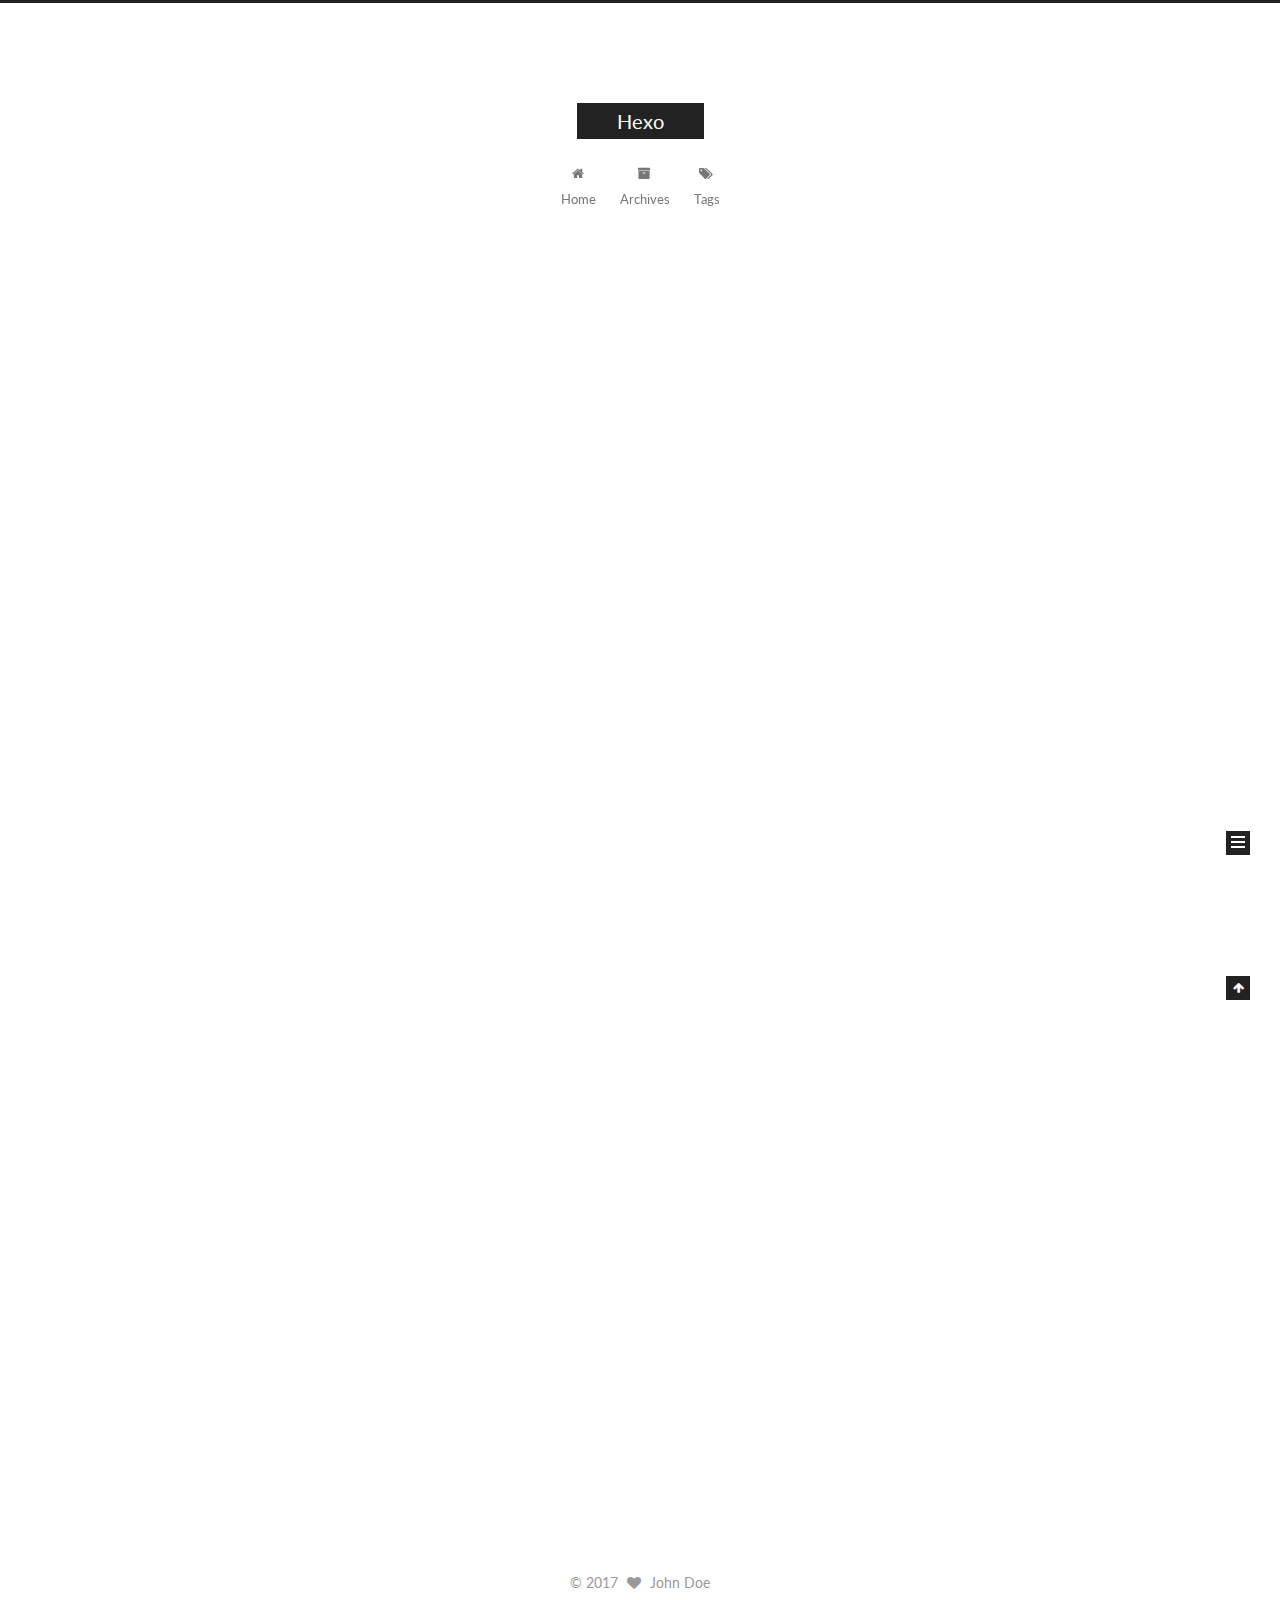
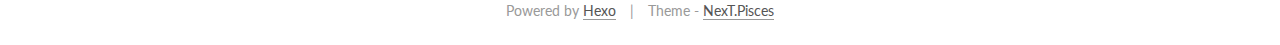
==== commit 7925eb32: "Site updated: 2017-05-22 15:26:02" ====
--- a/index.html
+++ b/index.html
@@ -5,7 +5,7 @@
   
 
 
-<html class="theme-next muse use-motion" lang="">
+<html class="theme-next pisces use-motion" lang="">
 <head>
   <meta charset="UTF-8"/>
 <meta http-equiv="X-UA-Compatible" content="IE=edge" />
@@ -103,7 +103,7 @@
   var NexT = window.NexT || {};
   var CONFIG = {
     root: '/',
-    scheme: 'Muse',
+    scheme: 'Pisces',
     sidebar: {"position":"left","display":"post","offset":12,"offset_float":0,"b2t":false,"scrollpercent":false},
     fancybox: true,
     motion: true,
@@ -198,7 +198,7 @@
             
               <i class="menu-item-icon fa fa-fw fa-home"></i> <br />
             
-            Startseite
+            Home
           </a>
         </li>
       
@@ -208,7 +208,7 @@
             
               <i class="menu-item-icon fa fa-fw fa-archive"></i> <br />
             
-            Archiv
+            Archives
           </a>
         </li>
       
@@ -280,7 +280,7 @@
                 <i class="fa fa-calendar-o"></i>
               </span>
               
-                <span class="post-meta-item-text">Veröffentlicht am</span>
+                <span class="post-meta-item-text">Posted on</span>
               
               <time title="Post created" itemprop="dateCreated datePublished" datetime="2017-05-14T11:09:15+08:00">
                 2017-05-14
@@ -391,7 +391,7 @@
                 <i class="fa fa-calendar-o"></i>
               </span>
               
-                <span class="post-meta-item-text">Veröffentlicht am</span>
+                <span class="post-meta-item-text">Posted on</span>
               
               <time title="Post created" itemprop="dateCreated datePublished" datetime="2017-05-14T11:07:50+08:00">
                 2017-05-14
@@ -519,7 +519,7 @@
             <div class="site-state-item site-state-posts">
               <a href="/archives">
                 <span class="site-state-item-count">2</span>
-                <span class="site-state-item-name">Artikel</span>
+                <span class="site-state-item-name">posts</span>
               </a>
             </div>
           
@@ -573,13 +573,13 @@
 
 
 <div class="powered-by">
-  Erstellt mit  <a class="theme-link" href="https://hexo.io">Hexo</a>
+  Powered by <a class="theme-link" href="https://hexo.io">Hexo</a>
 </div>
 
 <div class="theme-info">
   Theme -
   <a class="theme-link" href="https://github.com/iissnan/hexo-theme-next">
-    NexT.Muse
+    NexT.Pisces
   </a>
 </div>
 
@@ -659,6 +659,13 @@
   
   
 
+
+  <script type="text/javascript" src="/js/src/affix.js?v=5.1.1"></script>
+
+  <script type="text/javascript" src="/js/src/schemes/pisces.js?v=5.1.1"></script>
+
+
+
   
 
   
